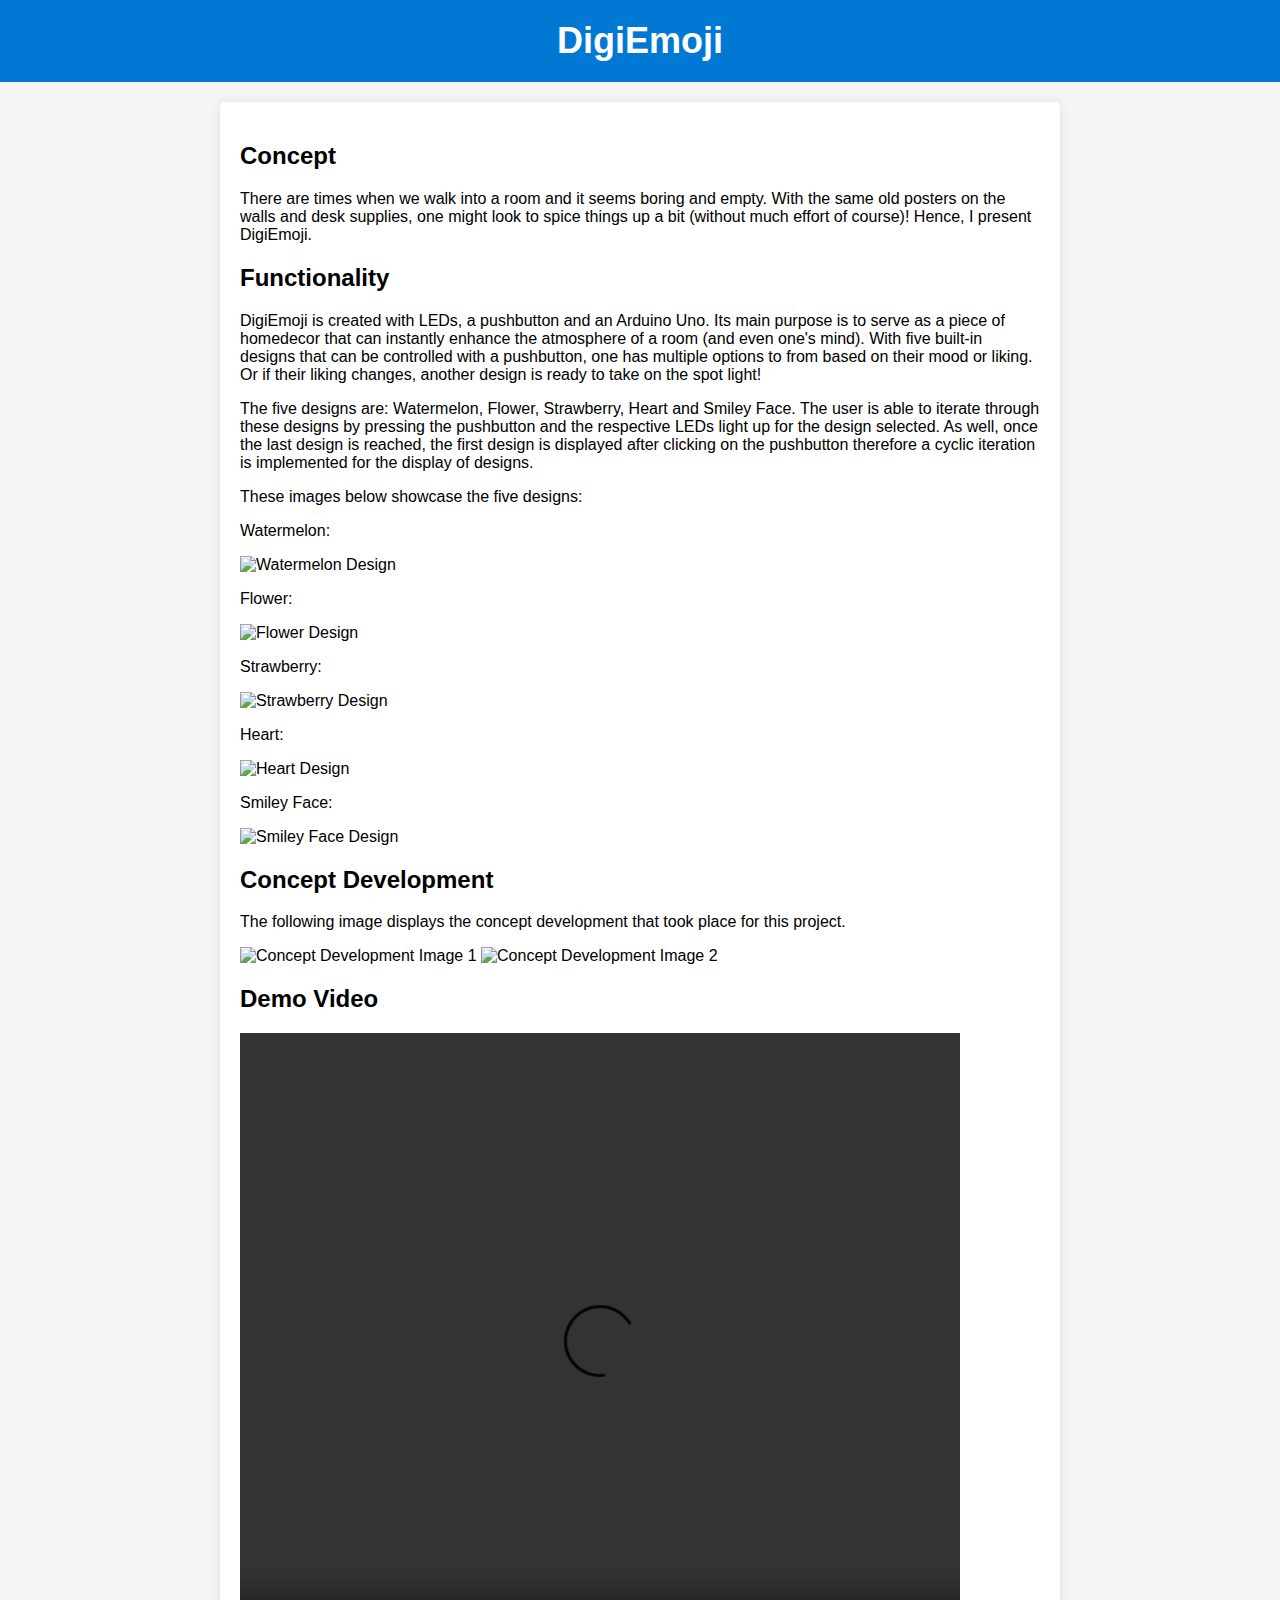
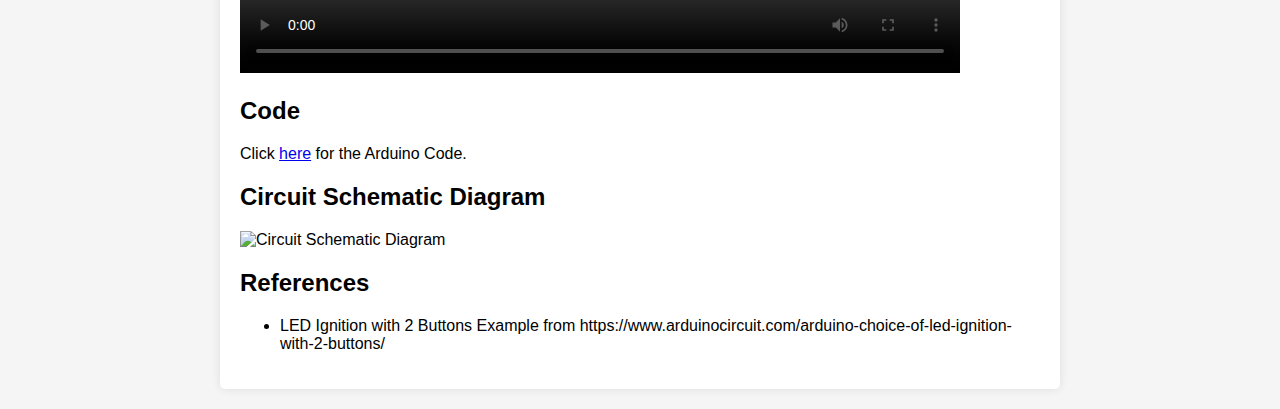
==== index.html @ c91f9eaa "Added html, css files" ====
<!DOCTYPE html>
<html lang="en">
<head>
    <link rel="stylesheet" type="text/css" href="style.css">
    <title>DigiEmoji</title>
</head>
<body>
    <header>
        <h1>DigiEmoji</h1>
    </header>

    <div class="container">

        <h2>Concept</h2>
        <p>
            There are times when we walk into a room and it seems boring and empty. With the same old posters on the walls and desk supplies, one might look to spice things up a bit (without much effort of course)! Hence, I present DigiEmoji.
        </p>
        <h2>Functionality</h2>
        <p>
            DigiEmoji is created with LEDs, a pushbutton and an Arduino Uno. Its main purpose is to serve as a piece of homedecor that can instantly enhance the atmosphere of a room (and even one's mind). With five built-in designs that can be controlled with a pushbutton, one has multiple options to from based on their mood or liking. Or if their liking changes, another design is ready to take on the spot light!
        </p>
        <p>
            The five designs are: Watermelon, Flower, Strawberry, Heart and Smiley Face. The user is able to iterate through these designs by pressing the pushbutton and the respective LEDs light up for the design selected. As well, once the last design is reached, the first design is displayed after clicking on the pushbutton therefore a cyclic iteration is implemented for the display of designs.
        </p>
        <p>
            These images below showcase the five designs:
        </p>

        <p>Watermelon:</p>
        <img src="Watermelon.jpg" alt="Watermelon Design">
        <p>Flower:</p>
        <img src="Flower.jpg" alt="Flower Design">
        <p>Strawberry:</p>
        <img src="Strawberry.jpg" alt="Strawberry Design">
        <p>Heart:</p>
        <img src="Heart.jpg" alt="Heart Design">
        <p>Smiley Face:</p>
        <img src="SmileyFace.jpg" alt="Smiley Face Design">

        <h2>Concept Development</h2>
        <p>The following image displays the concept development that took place for this project.</p>
        <img src="ConceptDev1.PNG" alt="Concept Development Image 1">
        <img src="ConceptDev2.PNG" alt="Concept Development Image 2">

        <h2>Demo Video</h2>
        <video width="720" height="640" controls>
            <source src="demo.mp4" type="video/mp4">
        </video>

        <h2>Code</h2>
        <p>Click <a href="https://github.com/vemulapalli3/vemulapalli3.github.io/blob/main/DigiEmoji/DigiEmoji.ino" target="_blank">here</a> for the Arduino Code.</p>

        <h2>Circuit Schematic Diagram</h2>
        <img src="schematic.PNG" alt="Circuit Schematic Diagram">

        <h2>References</h2>
        <p>
            <ul>
                <li>LED Ignition with 2 Buttons Example from https://www.arduinocircuit.com/arduino-choice-of-led-ignition-with-2-buttons/ </li>
            </ul>
        </p>
    </div>
</body>
</html>
---- style.css ----
body {
    font-family: Arial, sans-serif;
    margin: 0;
    padding: 0;
    background-color: #f5f5f5;
}
header {
    background-color: #0078d4;
    color: #fff;
    padding: 20px;
    text-align: center;
}
h1 {
    font-size: 36px;
    margin: 0;
}
img {
    max-width: 800px;
}
.container {
    max-width: 800px;
    margin: 20px auto;
    padding: 20px;
    background-color: #fff;
    box-shadow: 0 0 10px rgba(0, 0, 0, 0.1);
    border-radius: 5px;
}
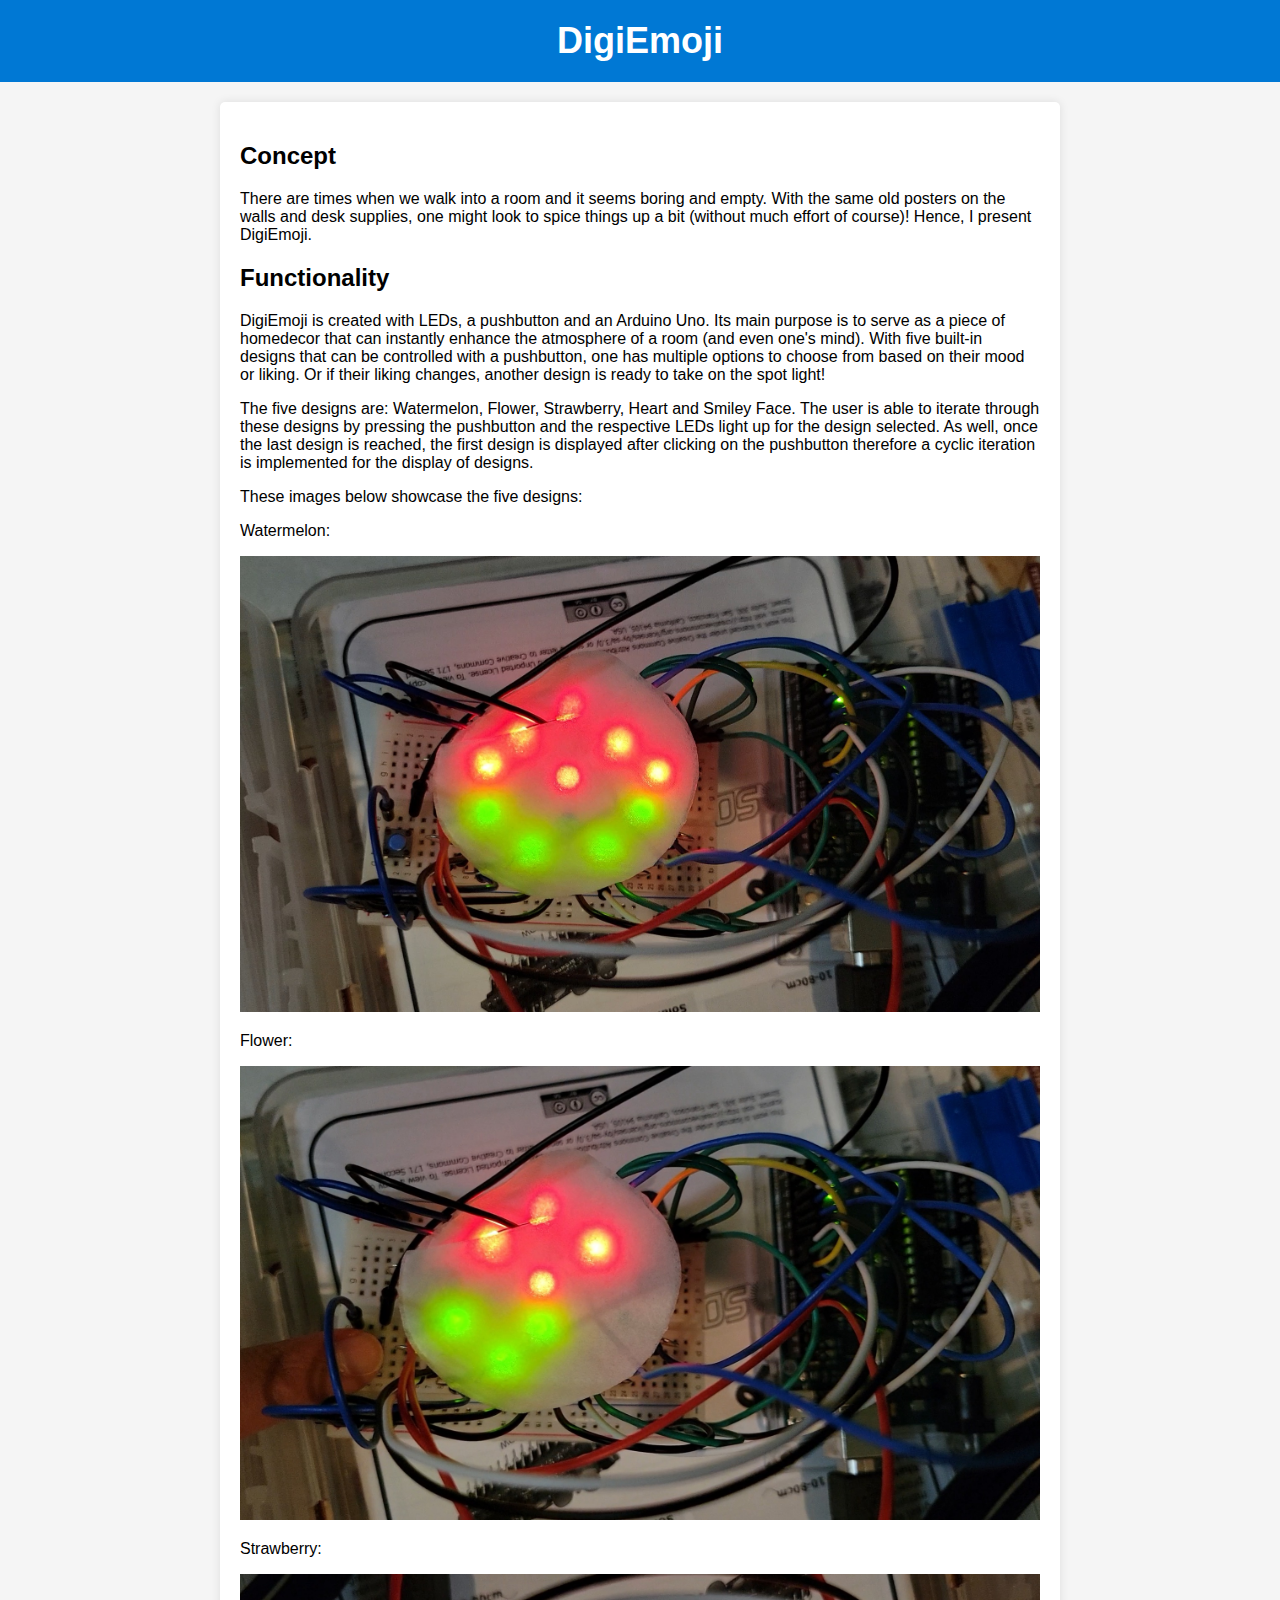
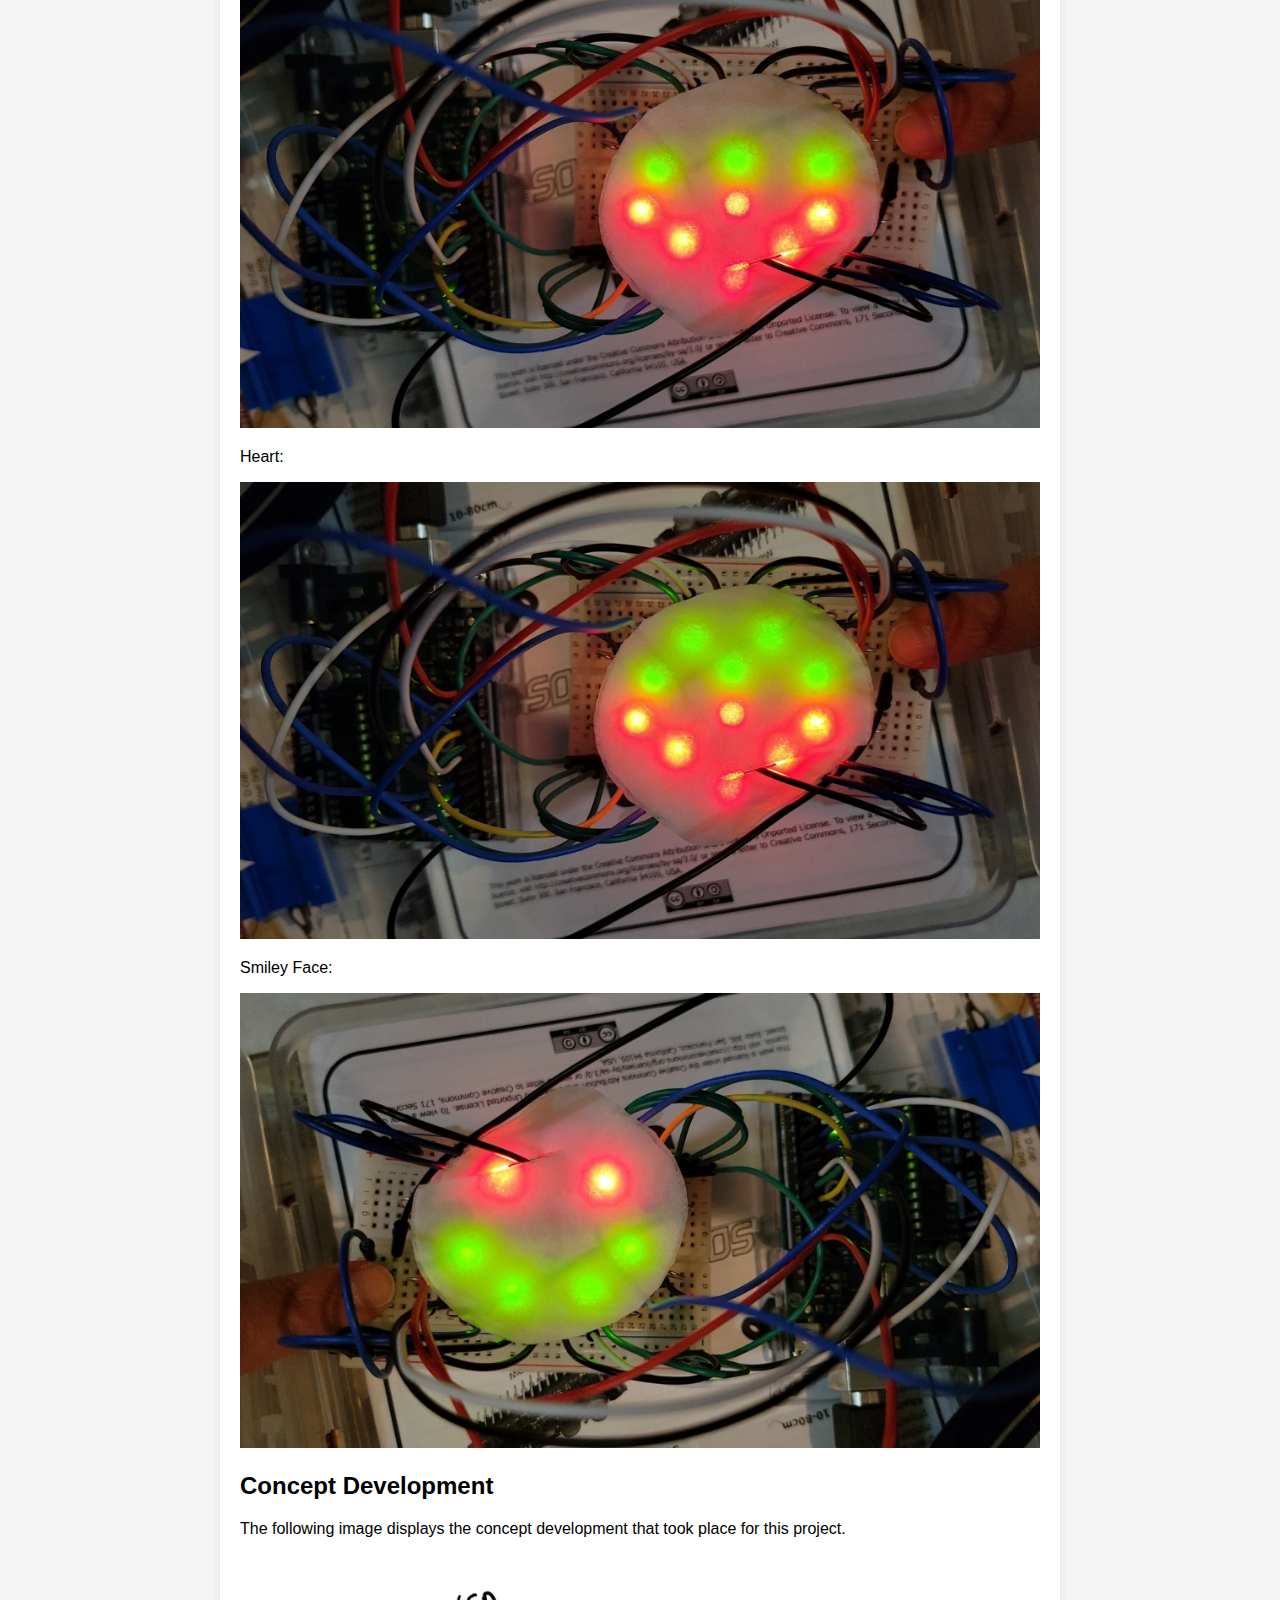
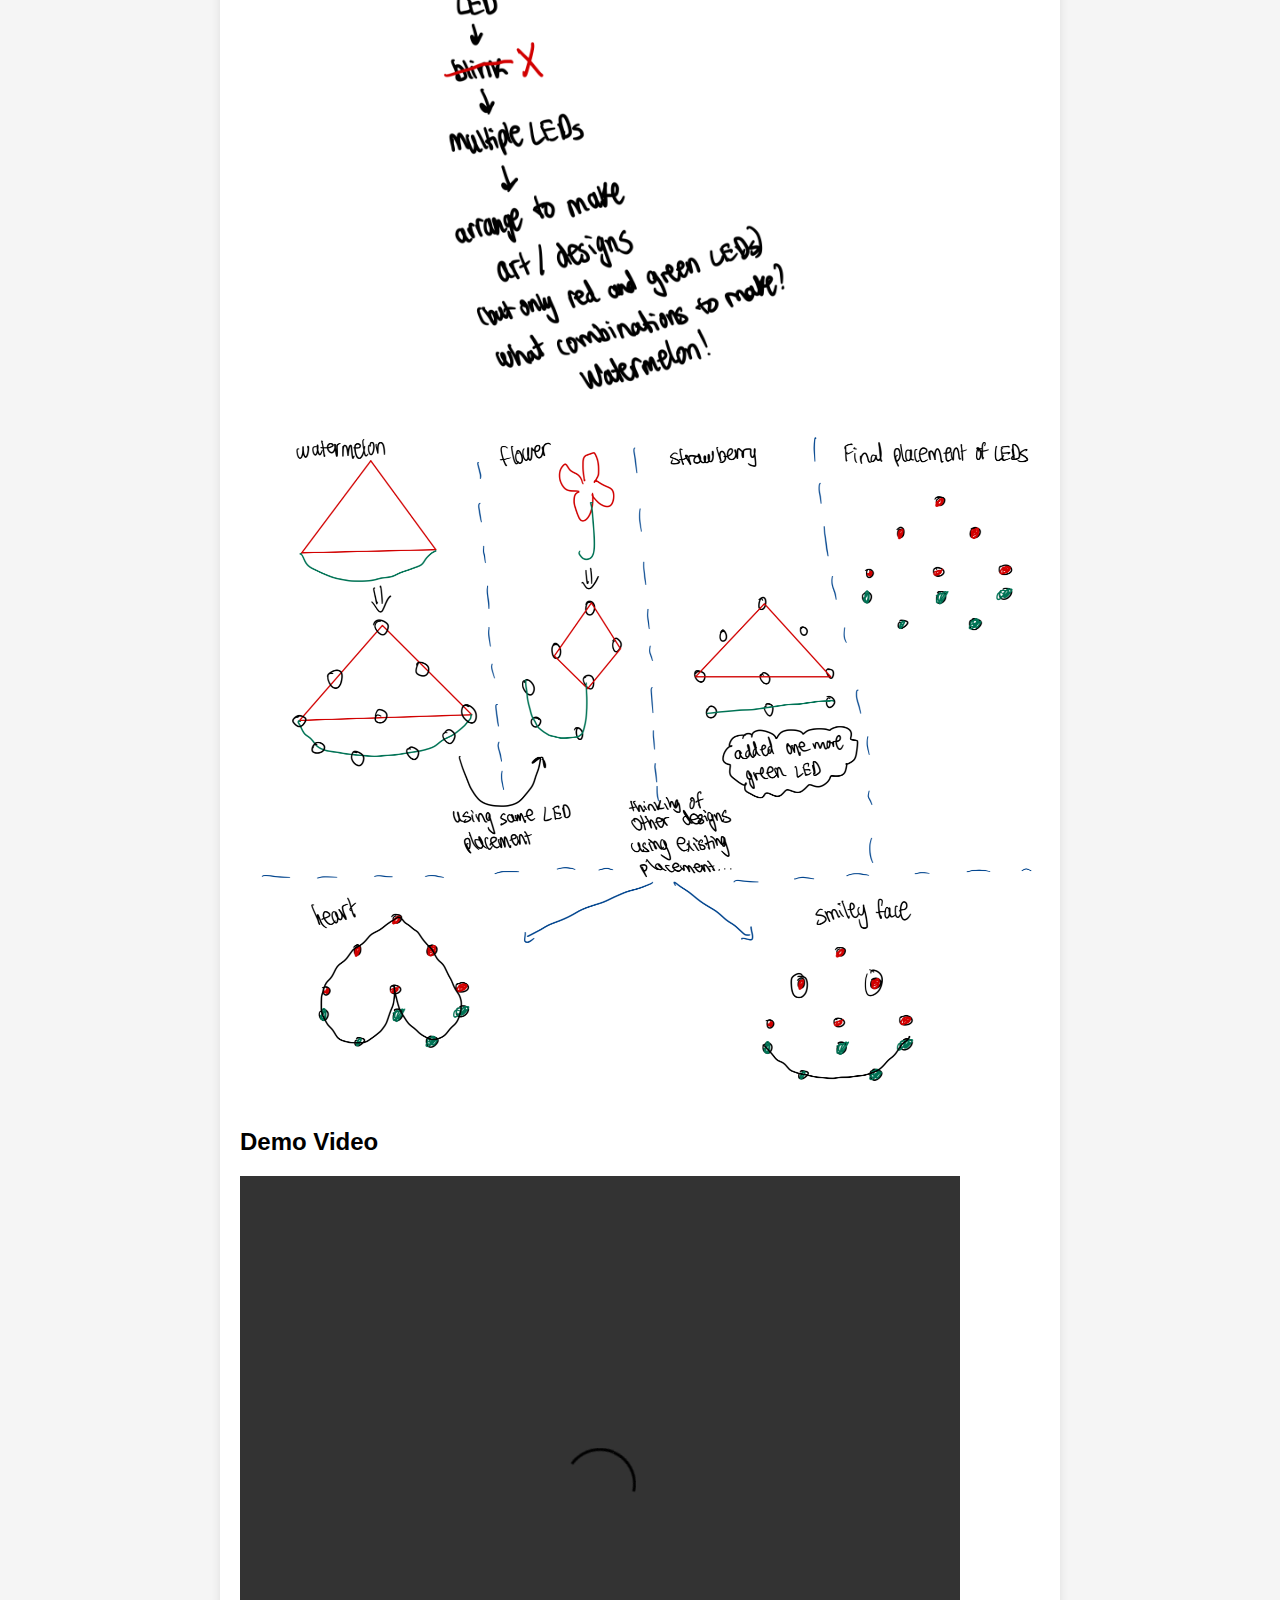
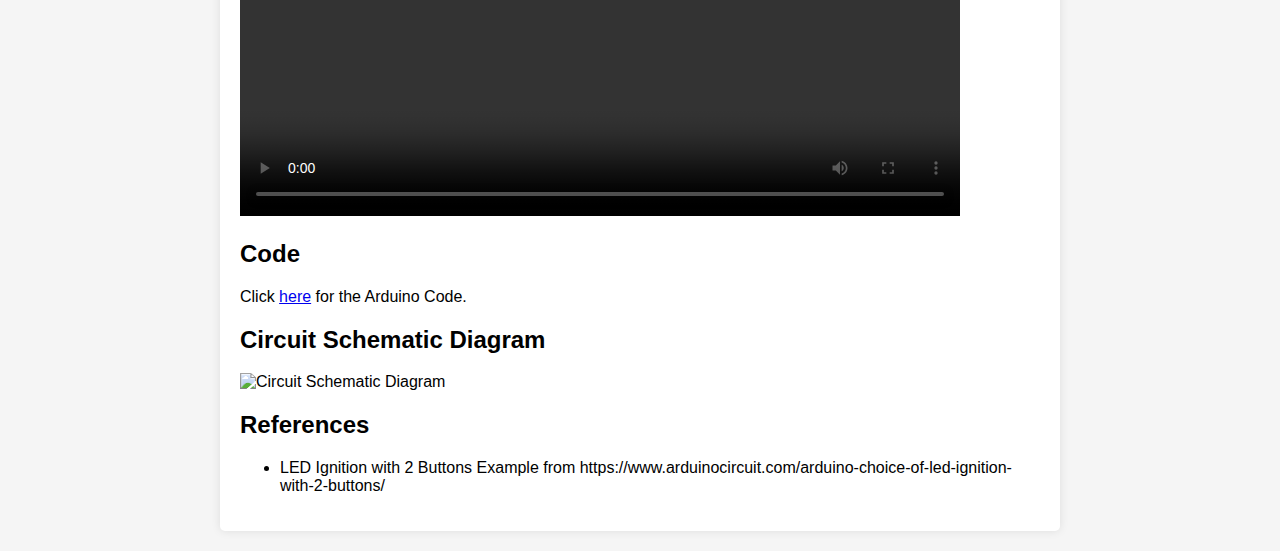
==== commit 72816108: "Updated index.html" ====
--- a/index.html
+++ b/index.html
@@ -17,7 +17,7 @@
         </p>
         <h2>Functionality</h2>
         <p>
-            DigiEmoji is created with LEDs, a pushbutton and an Arduino Uno. Its main purpose is to serve as a piece of homedecor that can instantly enhance the atmosphere of a room (and even one's mind). With five built-in designs that can be controlled with a pushbutton, one has multiple options to from based on their mood or liking. Or if their liking changes, another design is ready to take on the spot light!
+            DigiEmoji is created with LEDs, a pushbutton and an Arduino Uno. Its main purpose is to serve as a piece of homedecor that can instantly enhance the atmosphere of a room (and even one's mind). With five built-in designs that can be controlled with a pushbutton, one has multiple options to choose from based on their mood or liking. Or if their liking changes, another design is ready to take on the spot light!
         </p>
         <p>
             The five designs are: Watermelon, Flower, Strawberry, Heart and Smiley Face. The user is able to iterate through these designs by pressing the pushbutton and the respective LEDs light up for the design selected. As well, once the last design is reached, the first design is displayed after clicking on the pushbutton therefore a cyclic iteration is implemented for the display of designs.
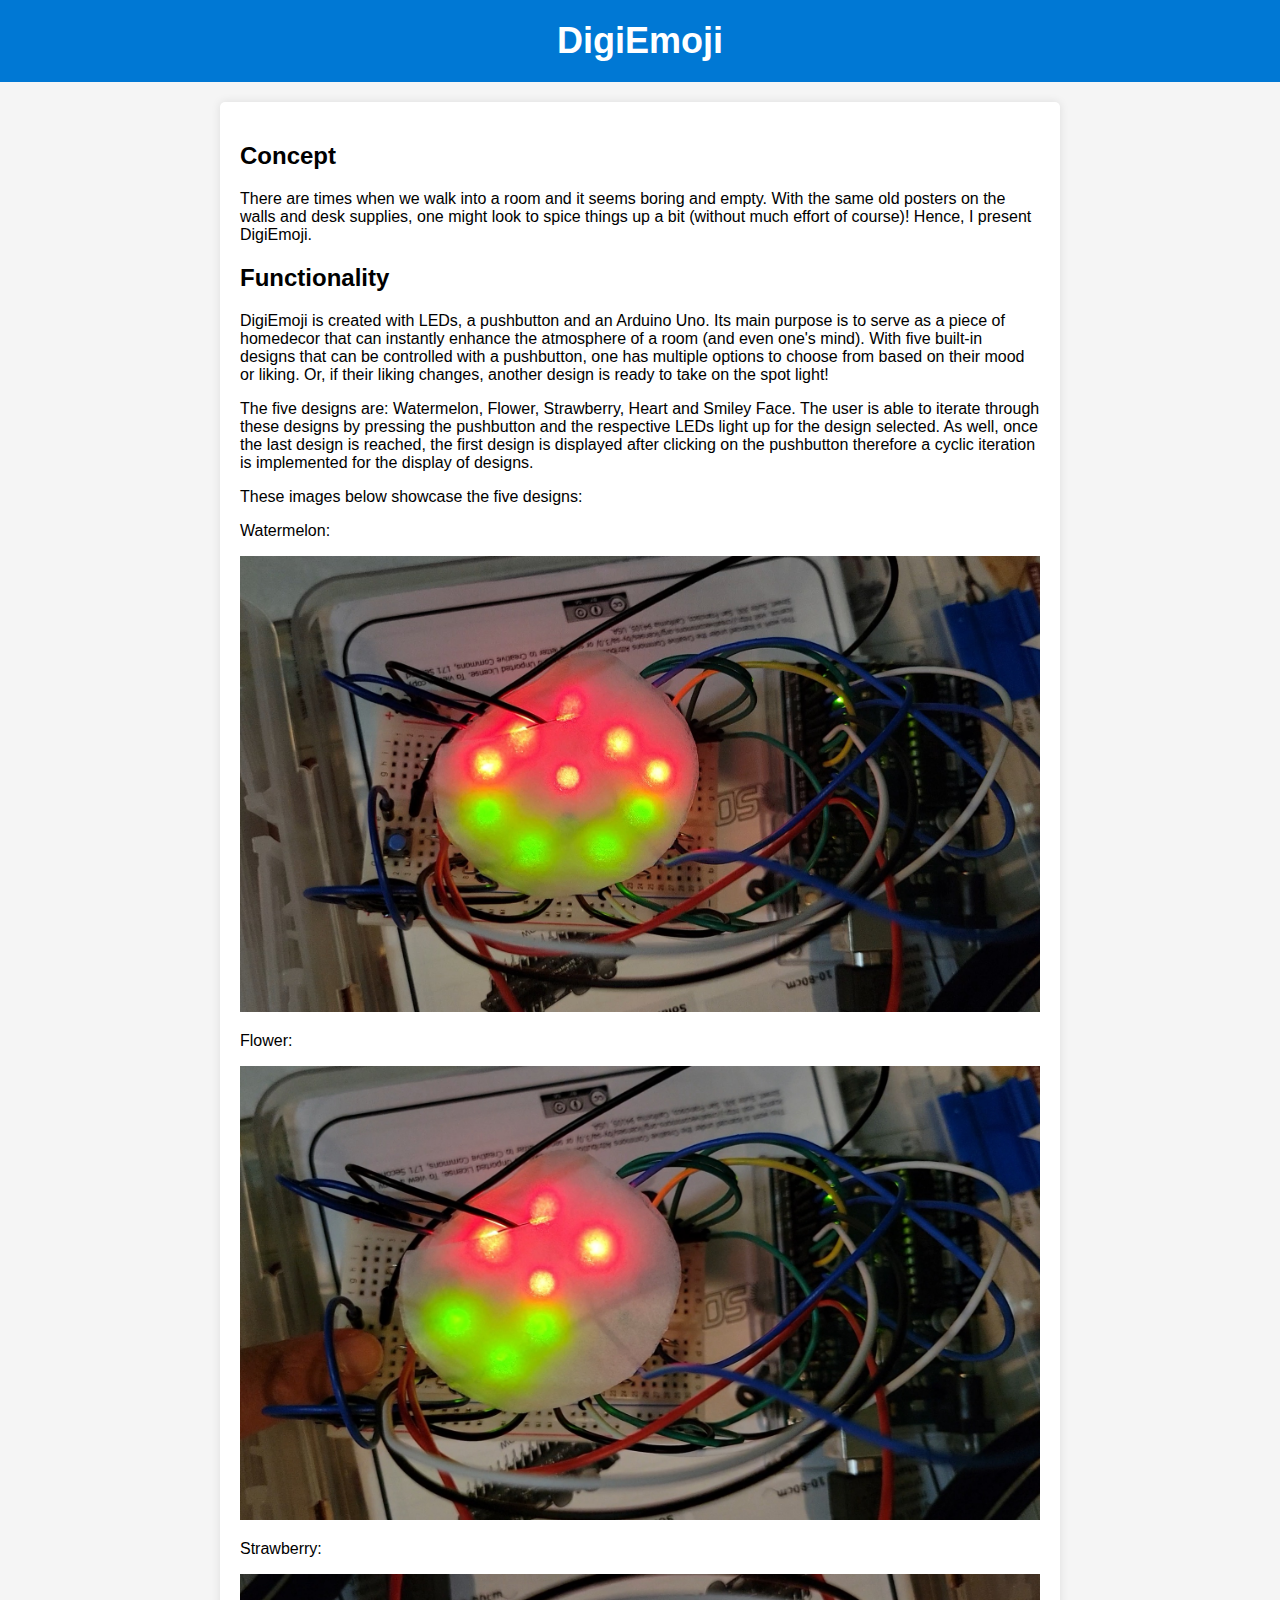
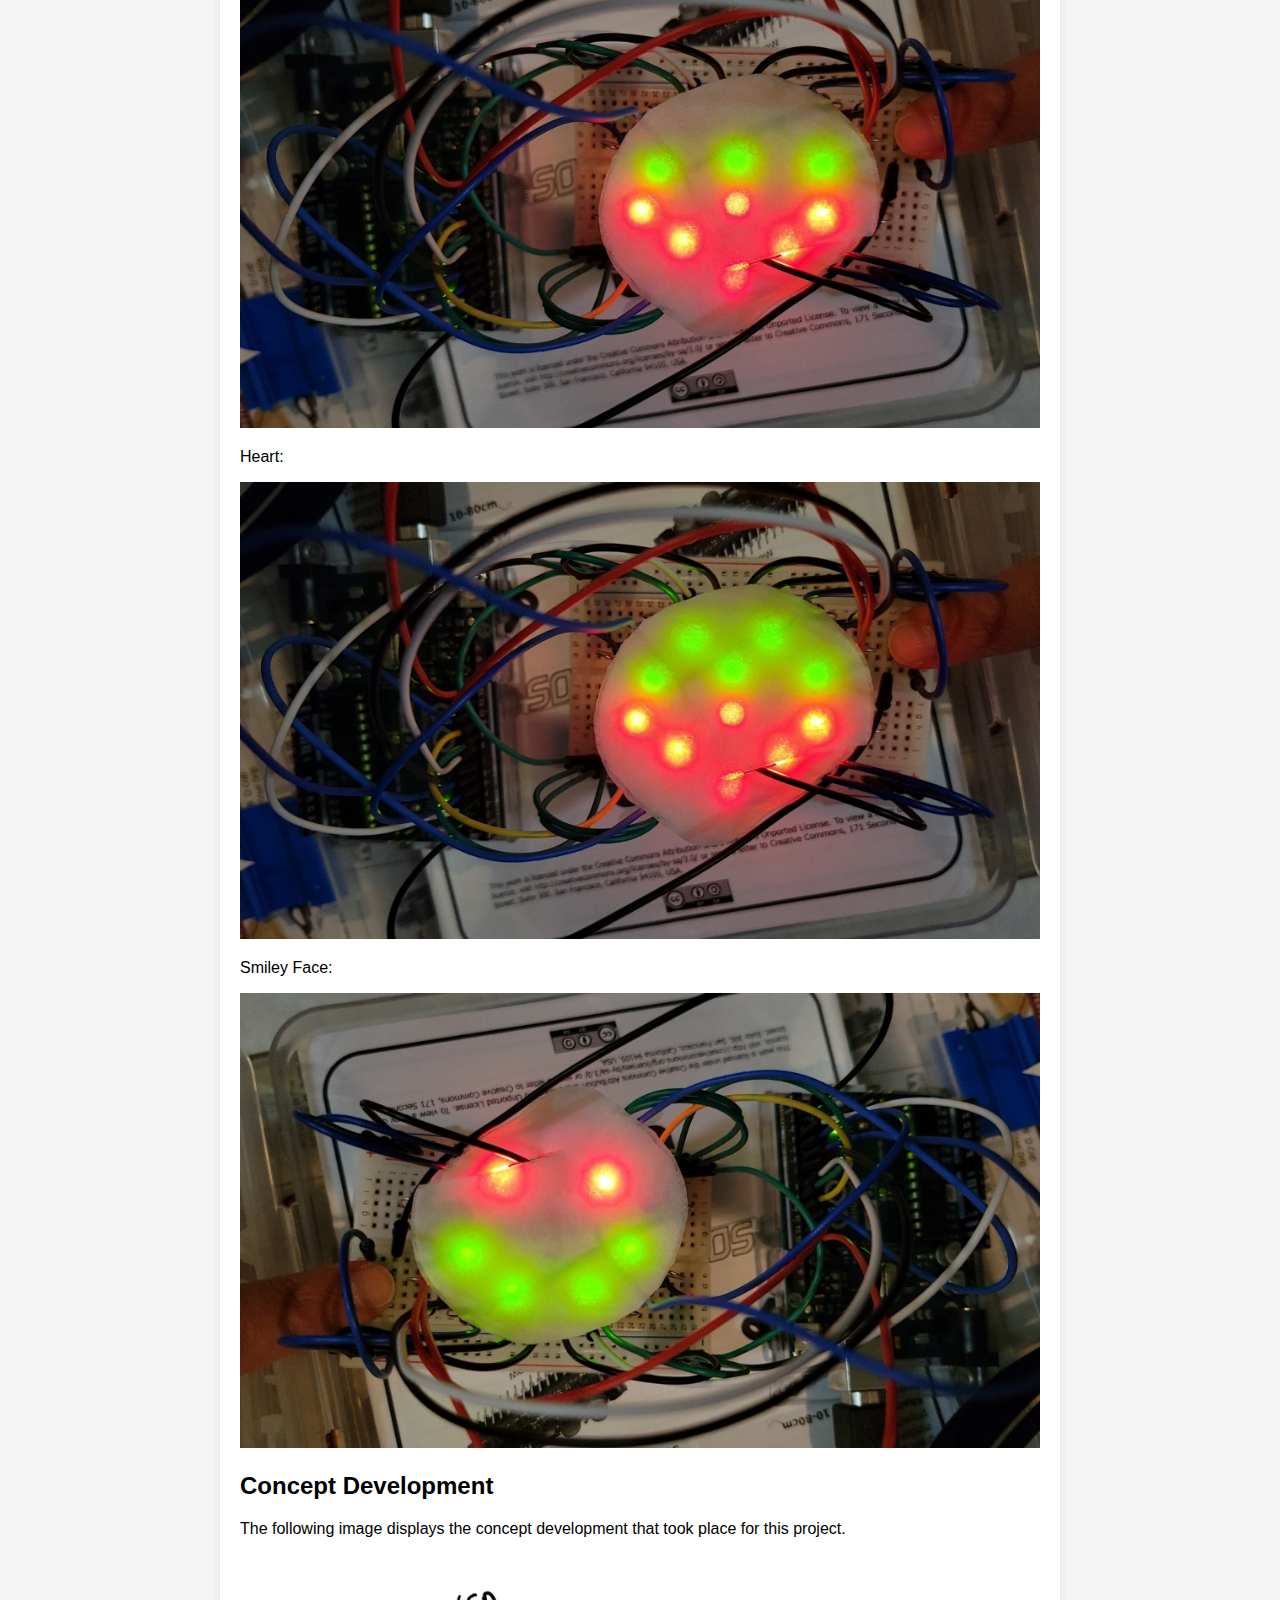
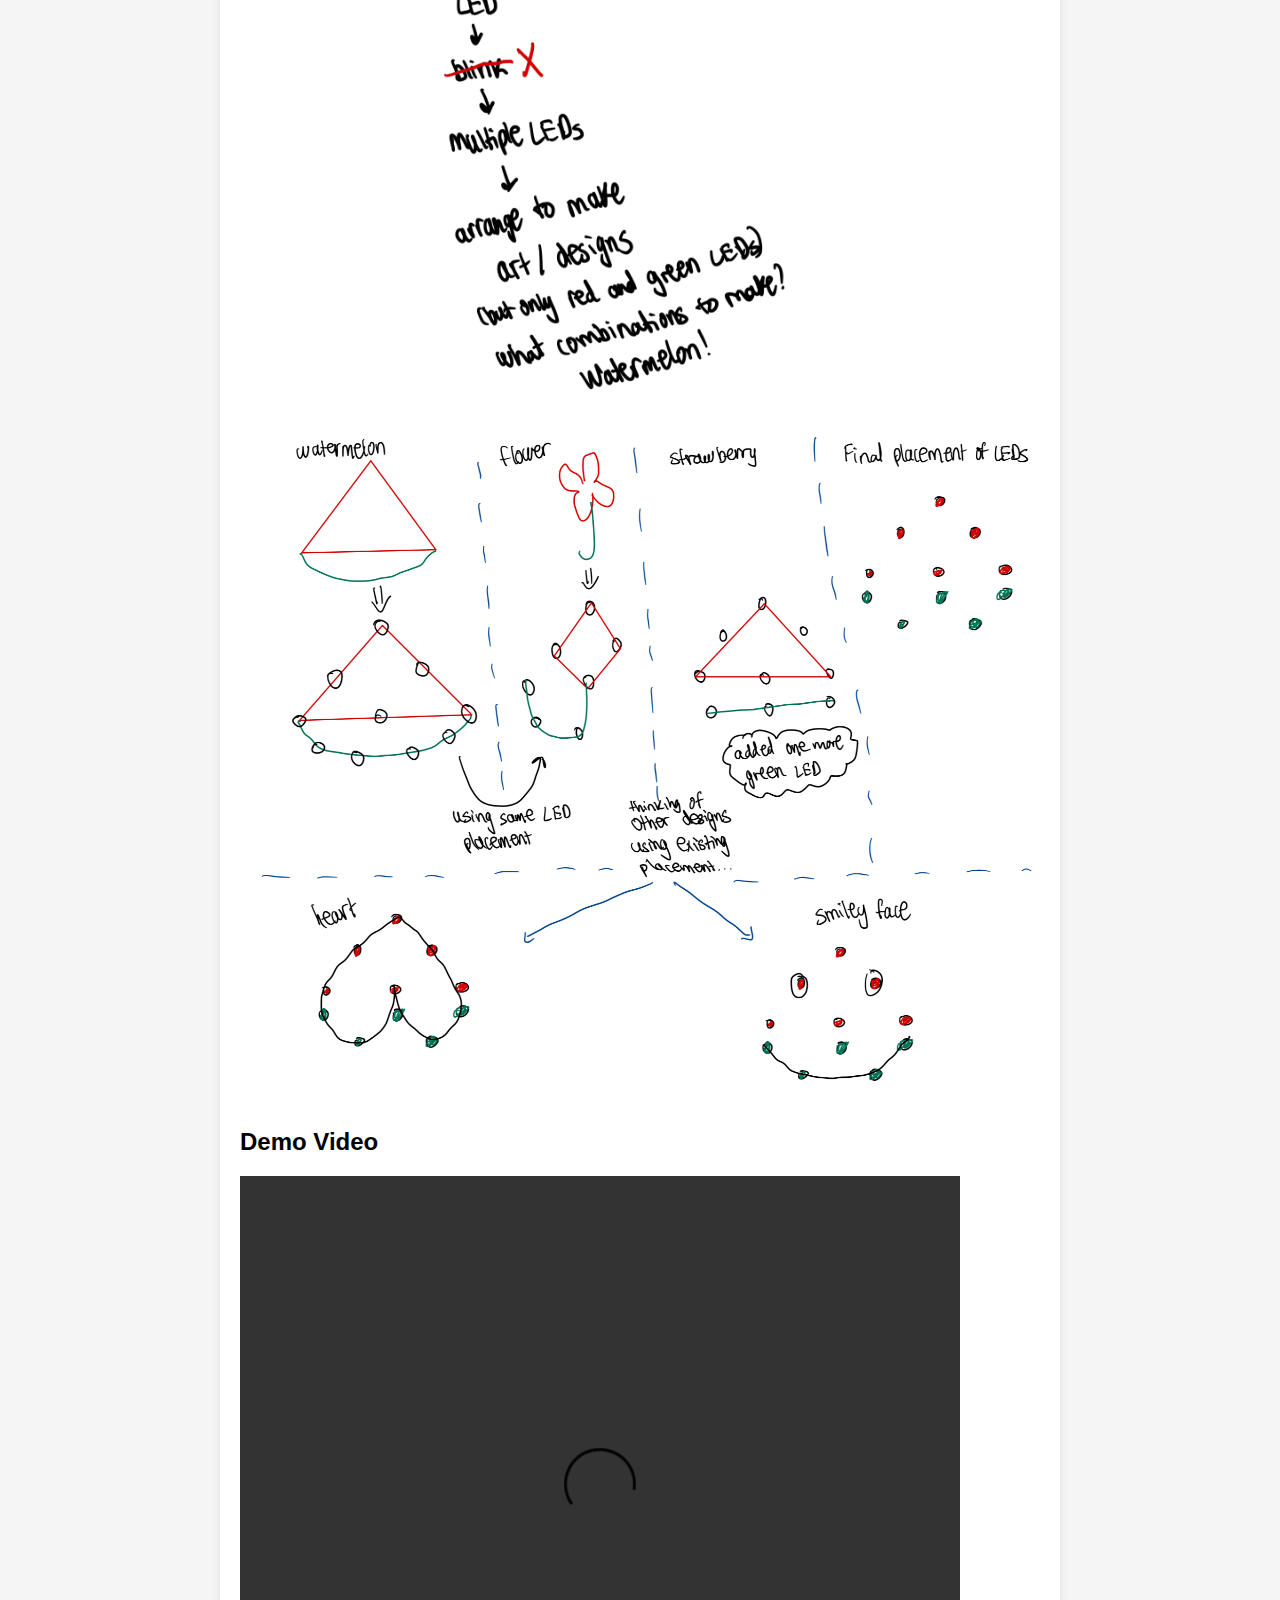
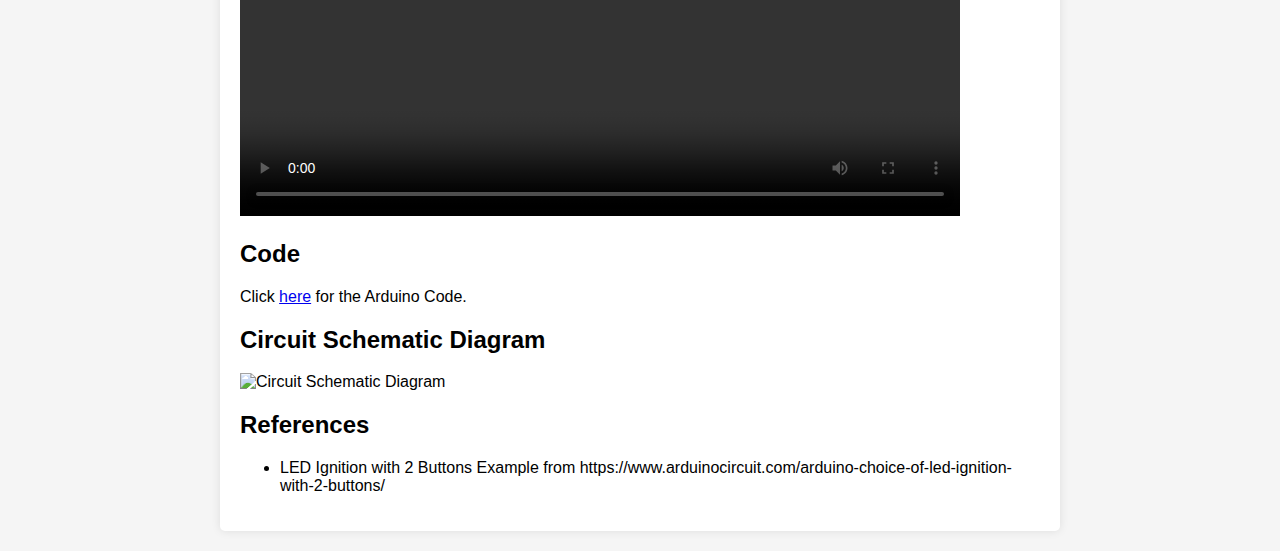
==== commit 2a1f0331: "Updated index.html" ====
--- a/index.html
+++ b/index.html
@@ -17,7 +17,7 @@
         </p>
         <h2>Functionality</h2>
         <p>
-            DigiEmoji is created with LEDs, a pushbutton and an Arduino Uno. Its main purpose is to serve as a piece of homedecor that can instantly enhance the atmosphere of a room (and even one's mind). With five built-in designs that can be controlled with a pushbutton, one has multiple options to choose from based on their mood or liking. Or if their liking changes, another design is ready to take on the spot light!
+            DigiEmoji is created with LEDs, a pushbutton and an Arduino Uno. Its main purpose is to serve as a piece of homedecor that can instantly enhance the atmosphere of a room (and even one's mind). With five built-in designs that can be controlled with a pushbutton, one has multiple options to choose from based on their mood or liking. Or, if their liking changes, another design is ready to take on the spot light!
         </p>
         <p>
             The five designs are: Watermelon, Flower, Strawberry, Heart and Smiley Face. The user is able to iterate through these designs by pressing the pushbutton and the respective LEDs light up for the design selected. As well, once the last design is reached, the first design is displayed after clicking on the pushbutton therefore a cyclic iteration is implemented for the display of designs.
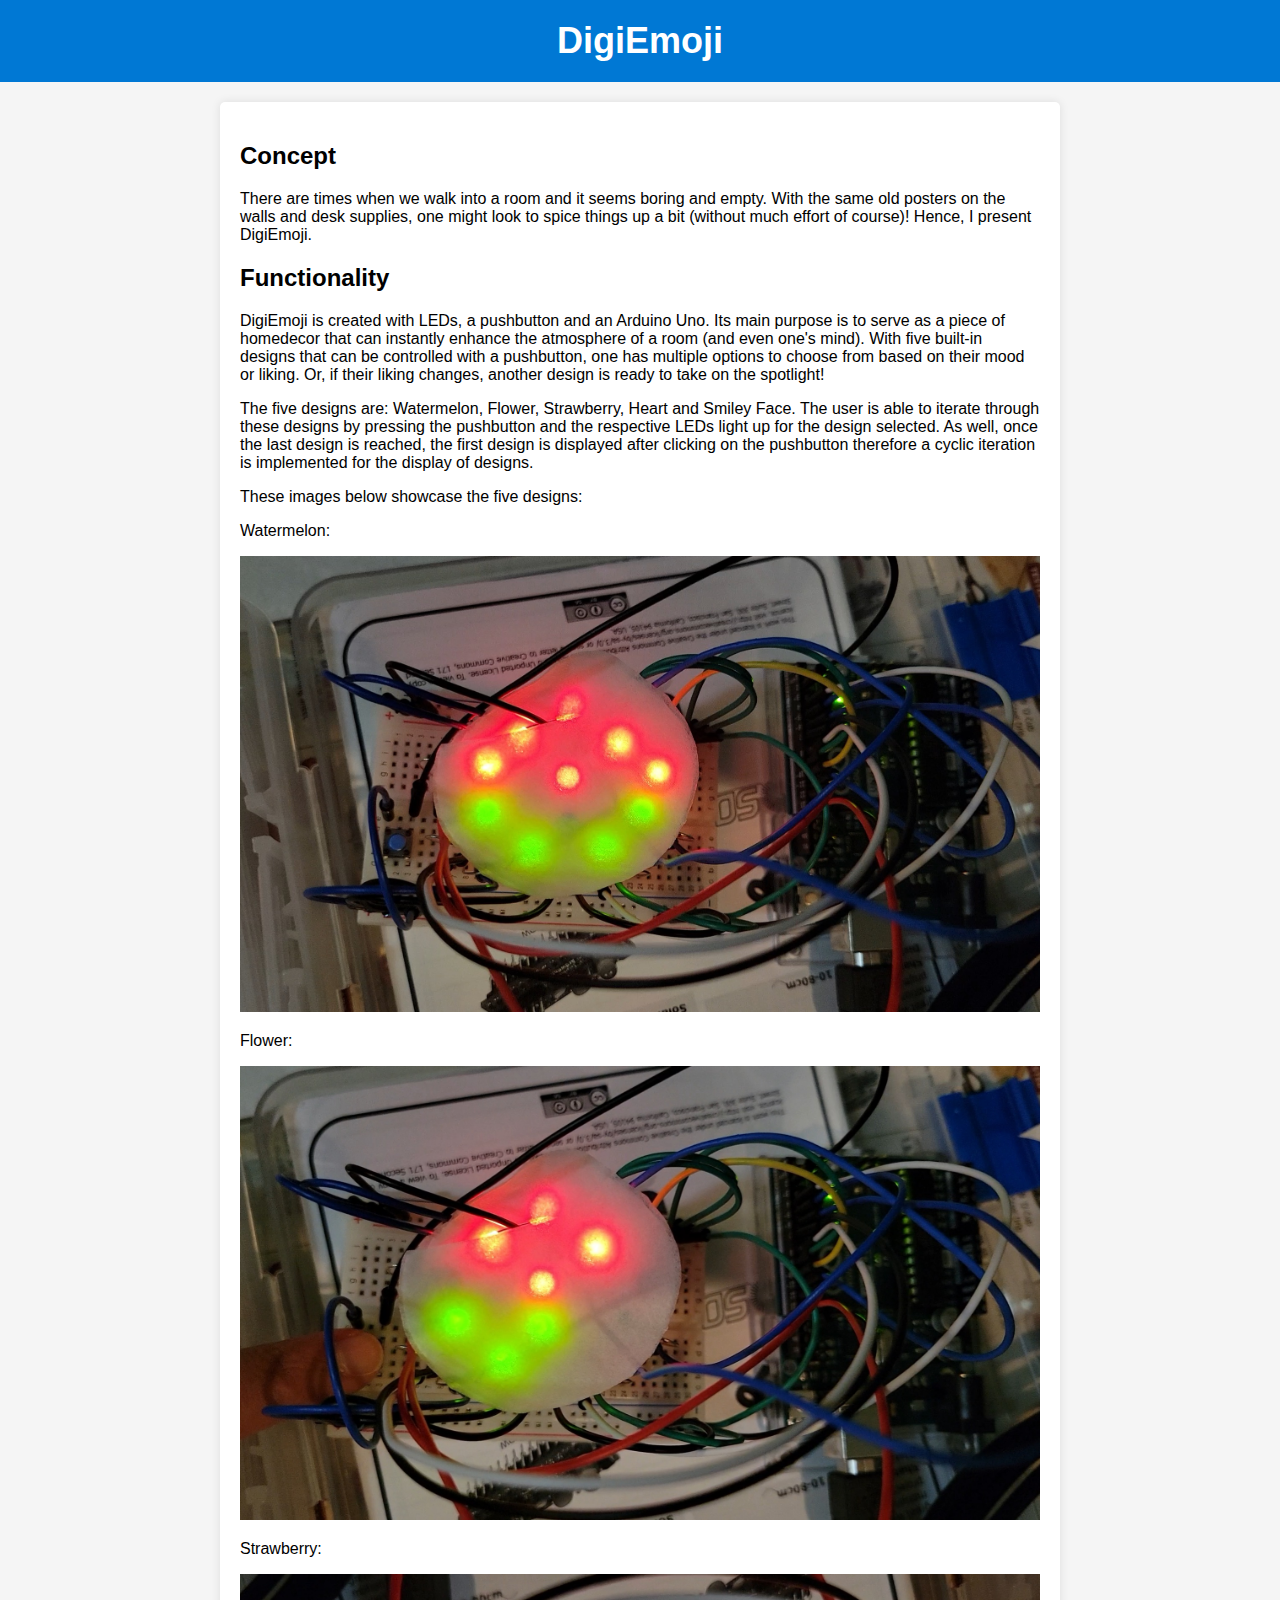
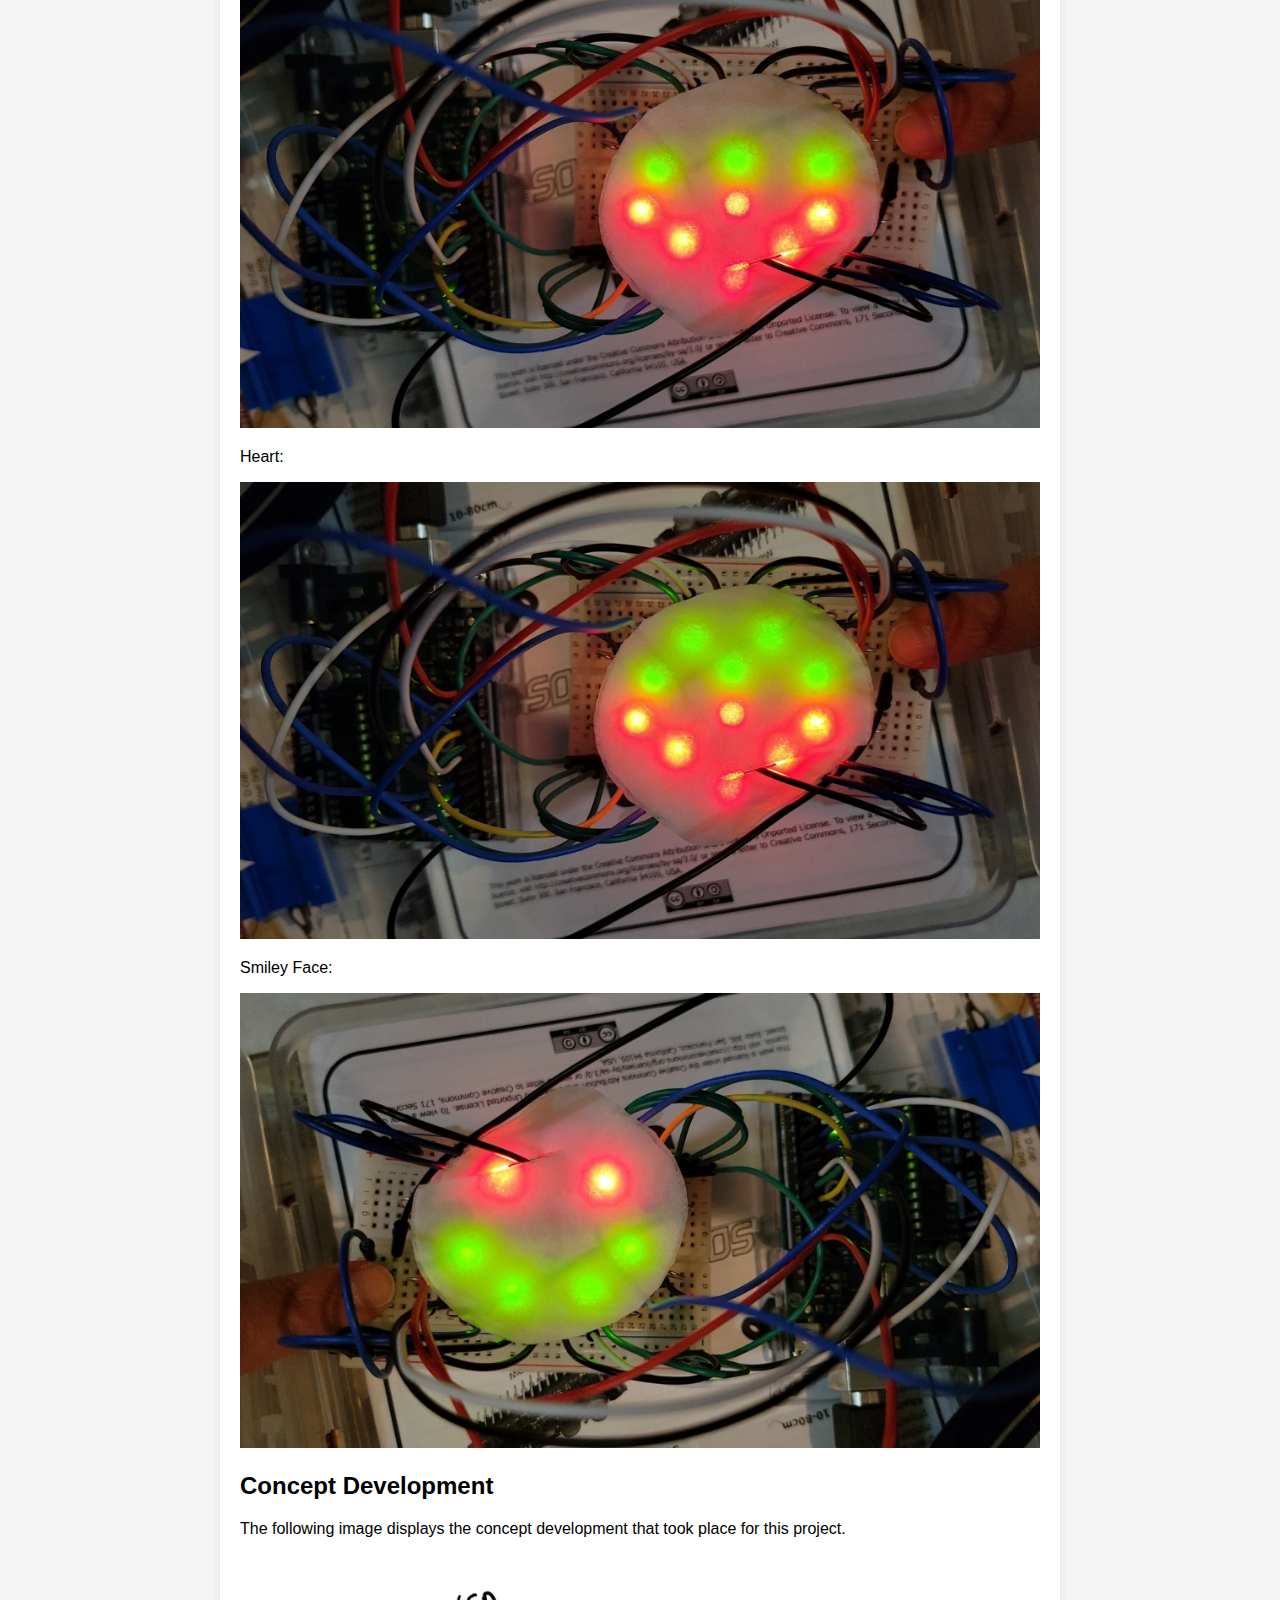
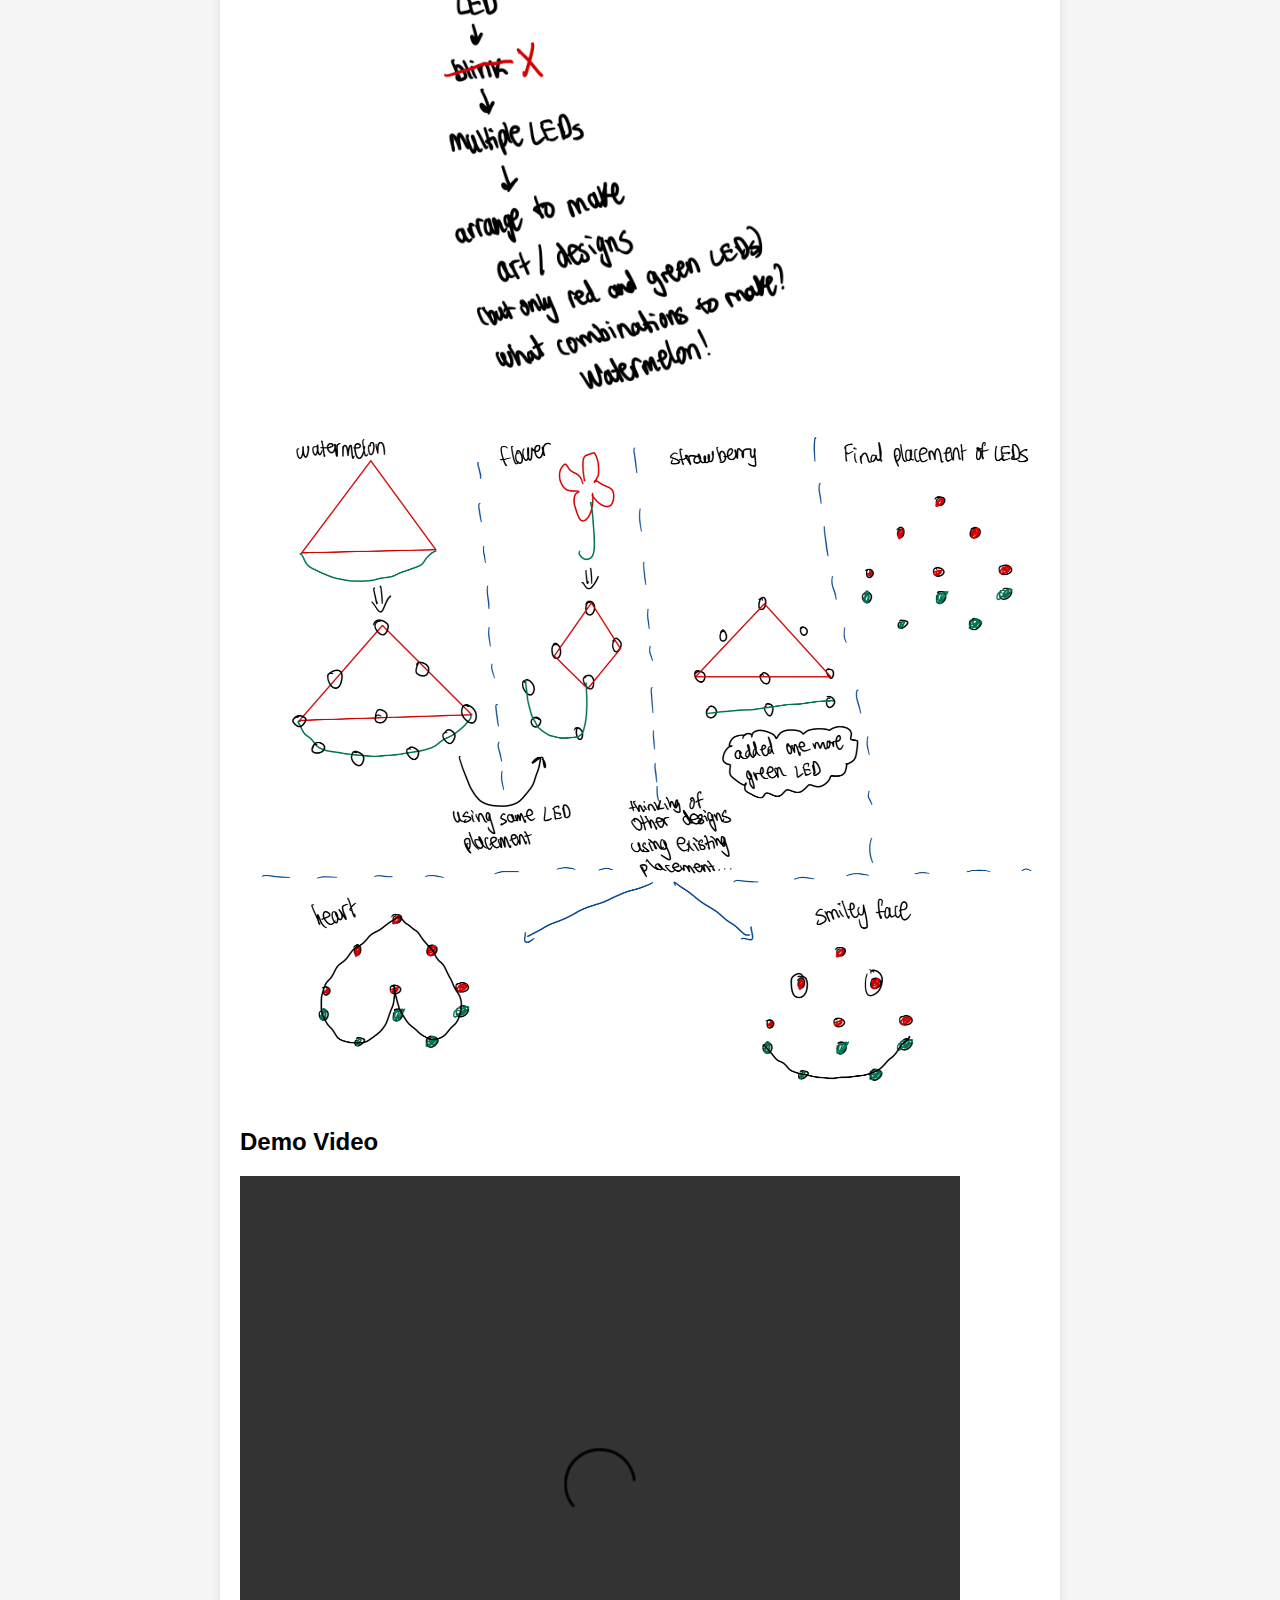
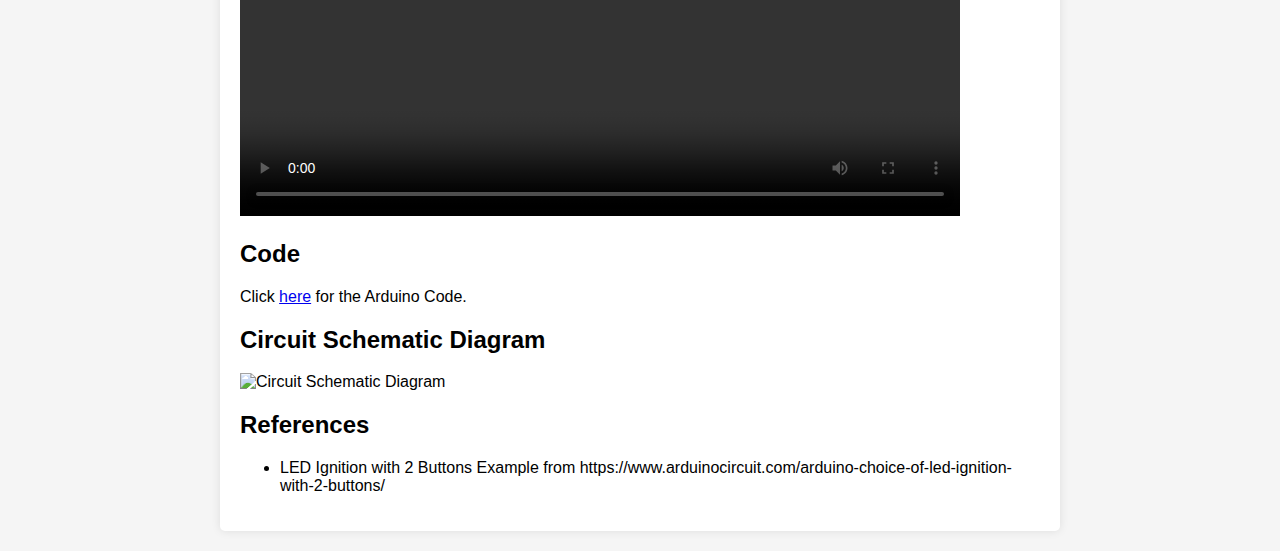
==== commit 4e159e92: "Updated index.html" ====
--- a/index.html
+++ b/index.html
@@ -17,7 +17,7 @@
         </p>
         <h2>Functionality</h2>
         <p>
-            DigiEmoji is created with LEDs, a pushbutton and an Arduino Uno. Its main purpose is to serve as a piece of homedecor that can instantly enhance the atmosphere of a room (and even one's mind). With five built-in designs that can be controlled with a pushbutton, one has multiple options to choose from based on their mood or liking. Or, if their liking changes, another design is ready to take on the spot light!
+            DigiEmoji is created with LEDs, a pushbutton and an Arduino Uno. Its main purpose is to serve as a piece of homedecor that can instantly enhance the atmosphere of a room (and even one's mind). With five built-in designs that can be controlled with a pushbutton, one has multiple options to choose from based on their mood or liking. Or, if their liking changes, another design is ready to take on the spotlight!
         </p>
         <p>
             The five designs are: Watermelon, Flower, Strawberry, Heart and Smiley Face. The user is able to iterate through these designs by pressing the pushbutton and the respective LEDs light up for the design selected. As well, once the last design is reached, the first design is displayed after clicking on the pushbutton therefore a cyclic iteration is implemented for the display of designs.
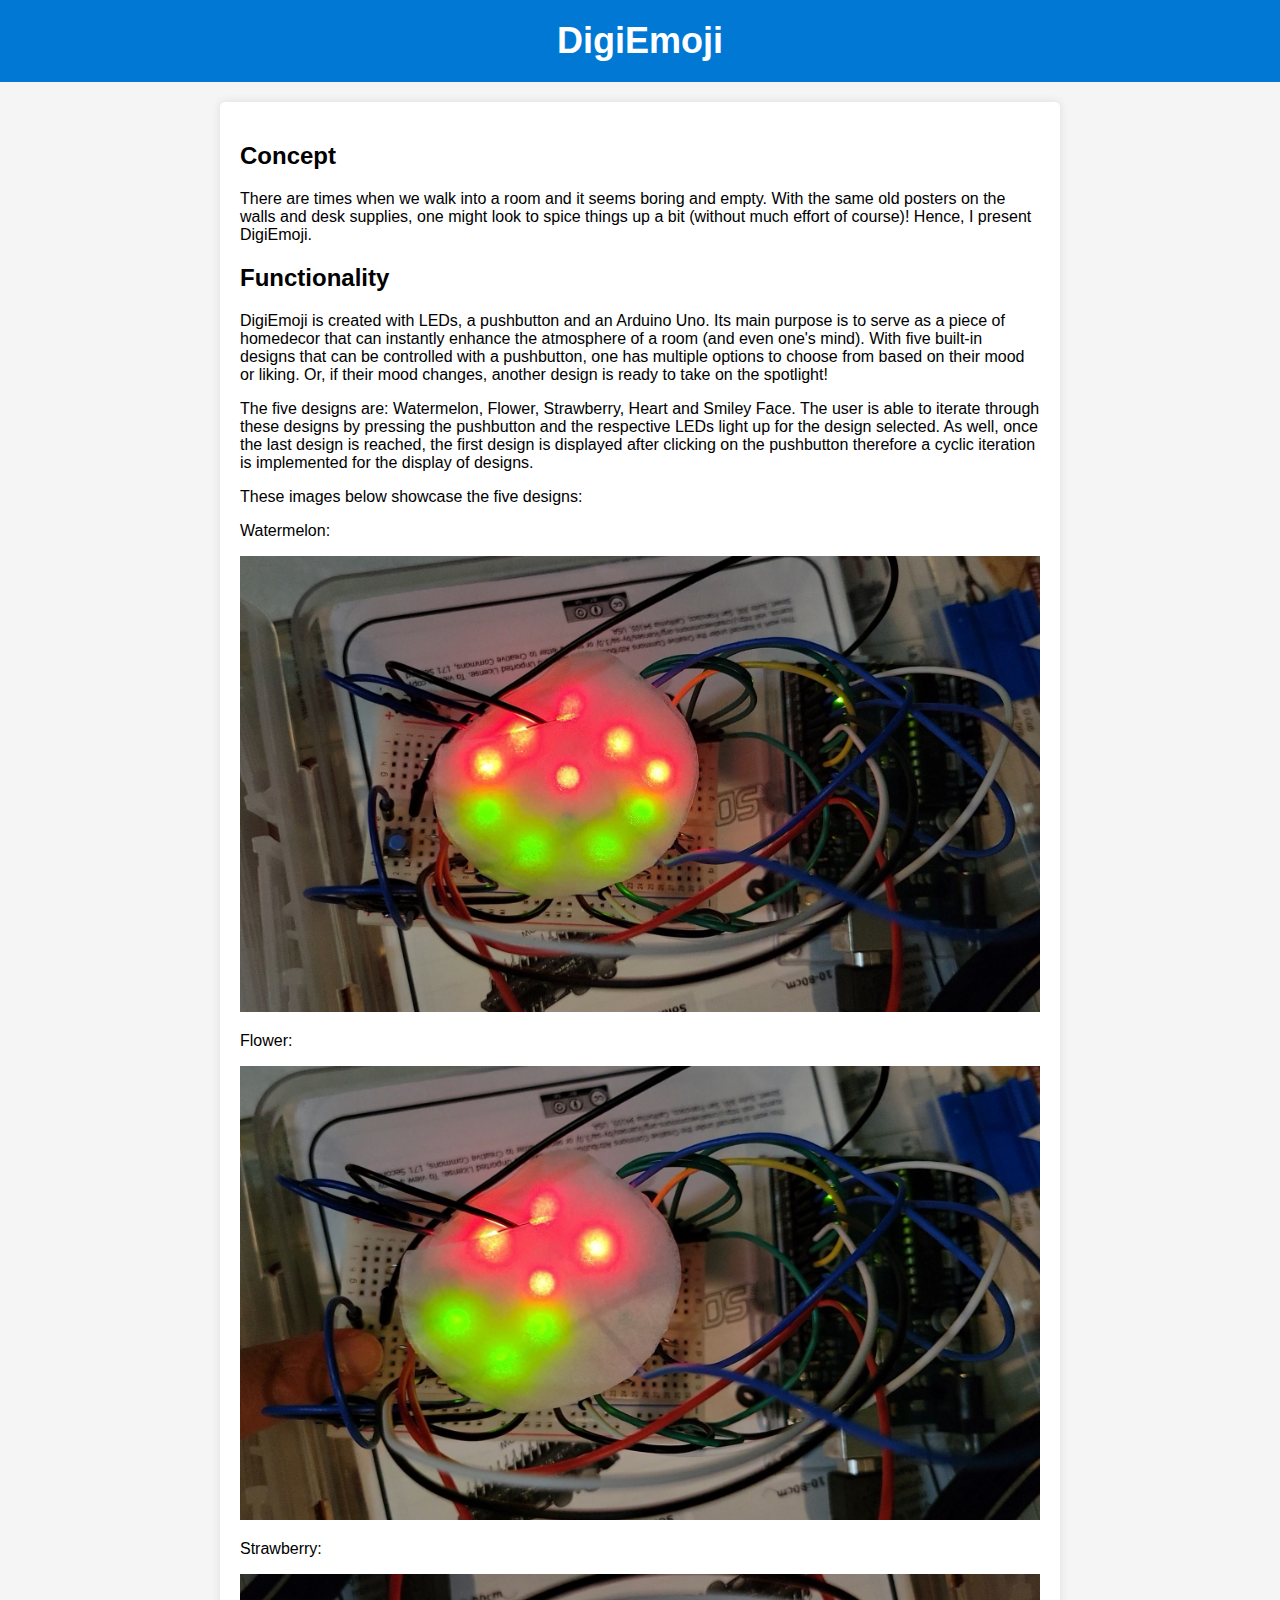
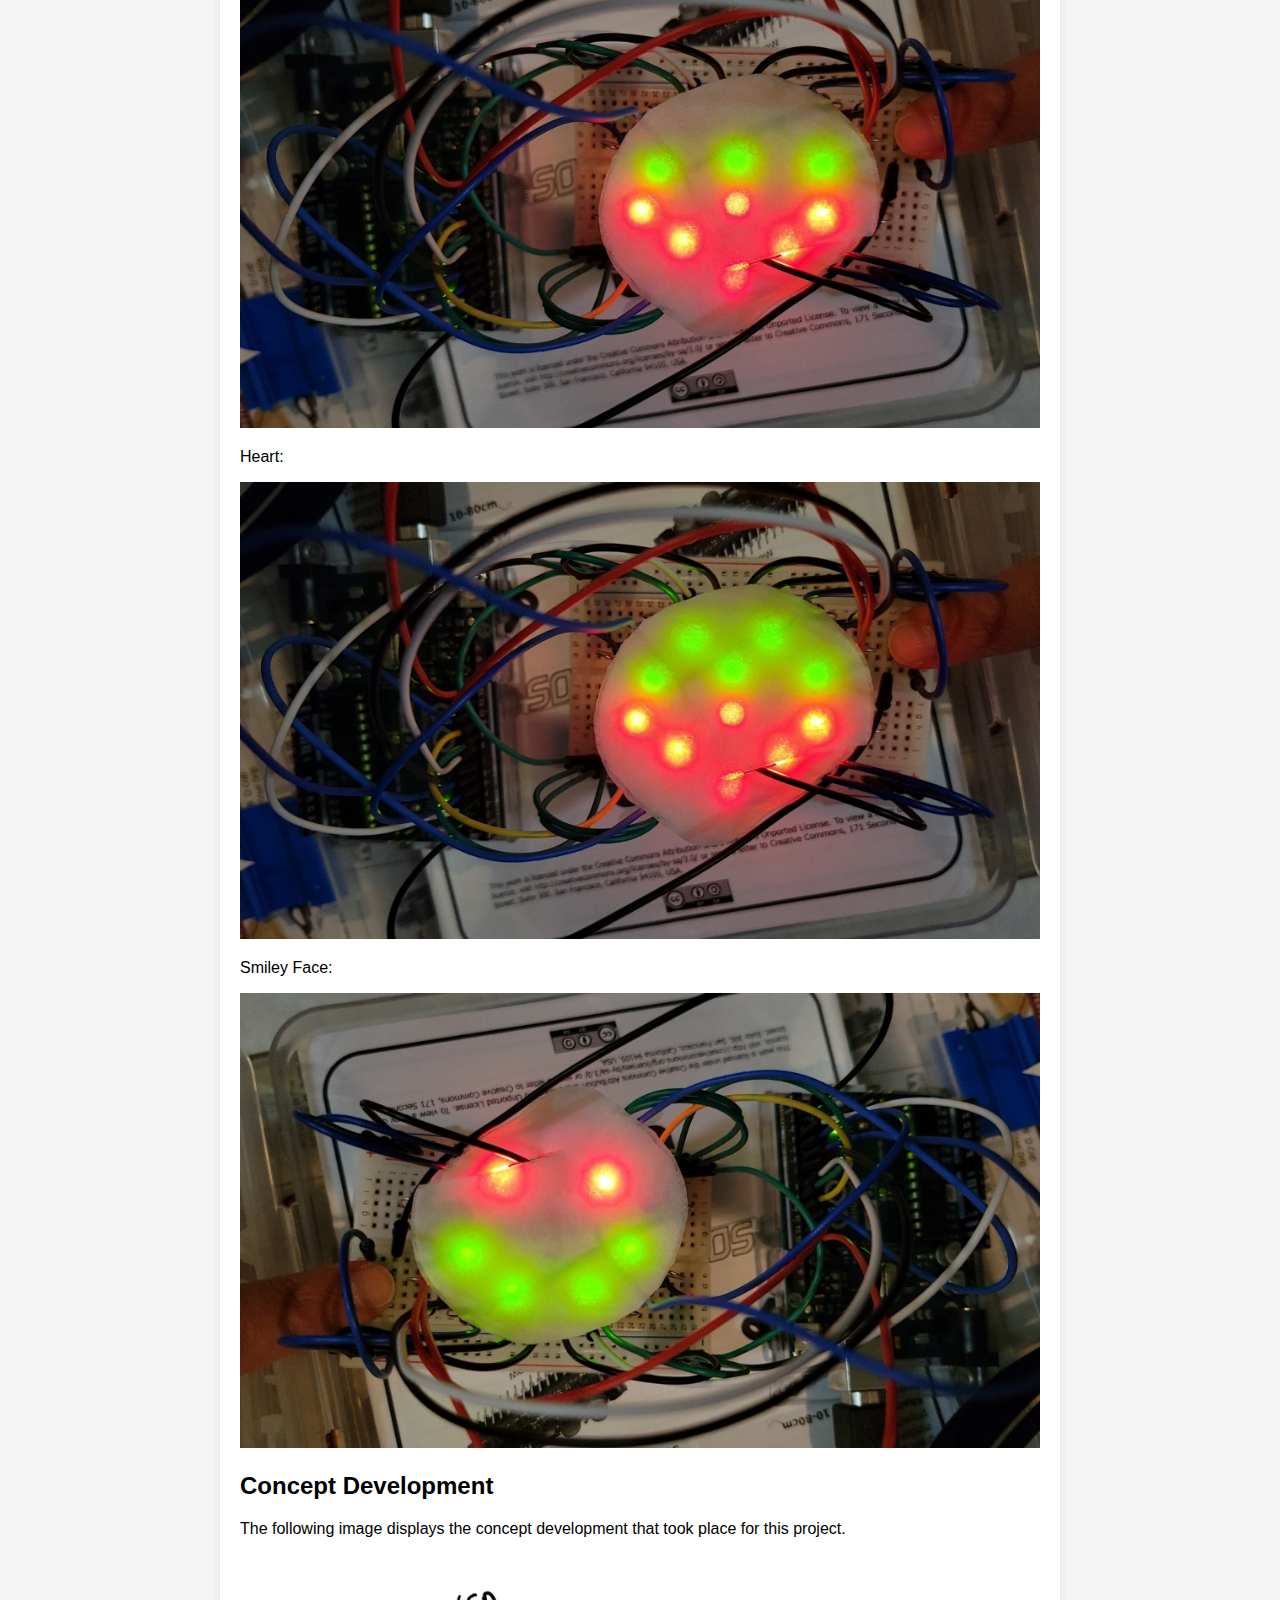
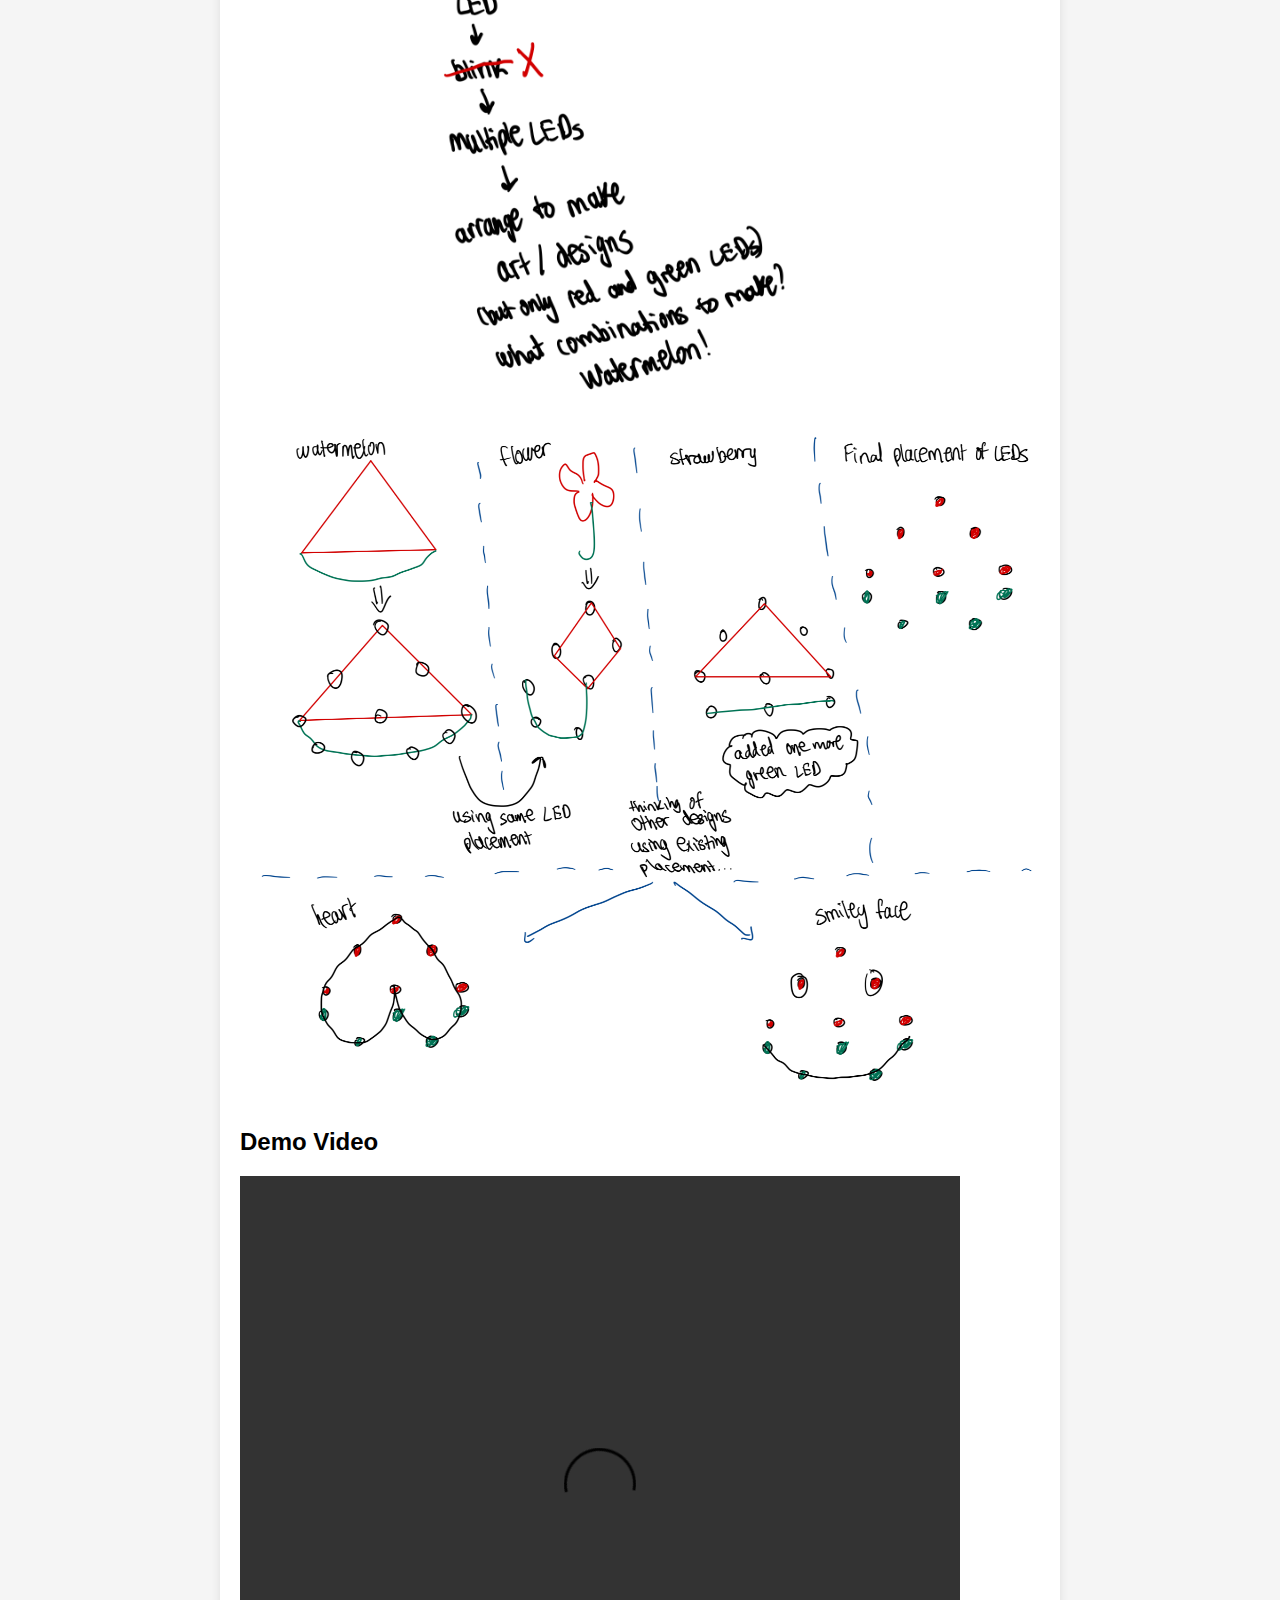
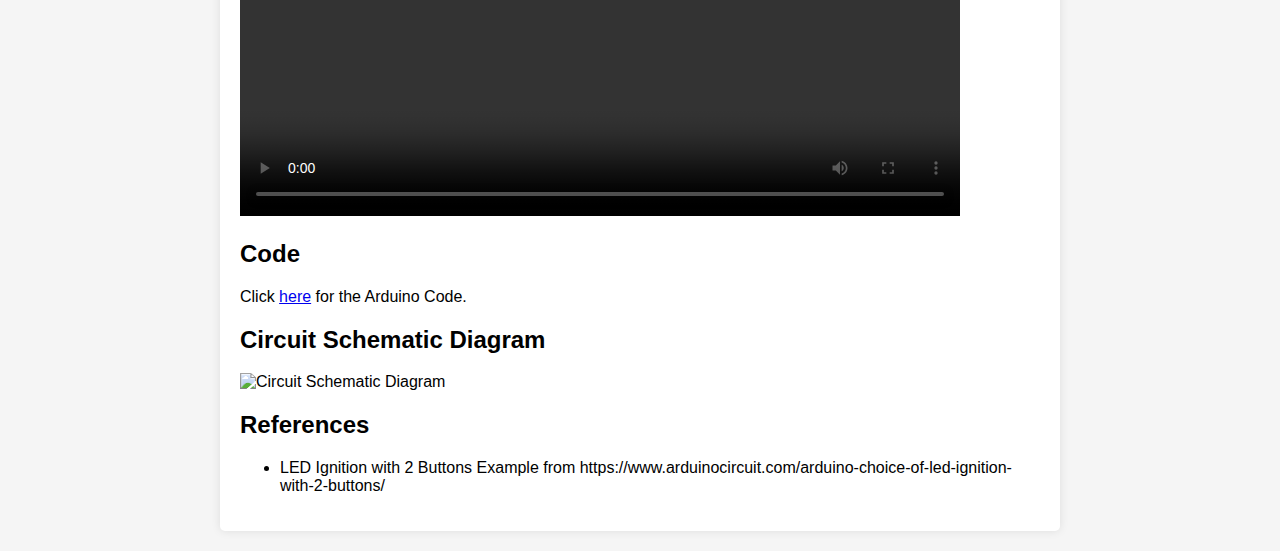
==== commit 2faace44: "Updated index.html" ====
--- a/index.html
+++ b/index.html
@@ -17,7 +17,7 @@
         </p>
         <h2>Functionality</h2>
         <p>
-            DigiEmoji is created with LEDs, a pushbutton and an Arduino Uno. Its main purpose is to serve as a piece of homedecor that can instantly enhance the atmosphere of a room (and even one's mind). With five built-in designs that can be controlled with a pushbutton, one has multiple options to choose from based on their mood or liking. Or, if their liking changes, another design is ready to take on the spotlight!
+            DigiEmoji is created with LEDs, a pushbutton and an Arduino Uno. Its main purpose is to serve as a piece of homedecor that can instantly enhance the atmosphere of a room (and even one's mind). With five built-in designs that can be controlled with a pushbutton, one has multiple options to choose from based on their mood or liking. Or, if their mood changes, another design is ready to take on the spotlight!
         </p>
         <p>
             The five designs are: Watermelon, Flower, Strawberry, Heart and Smiley Face. The user is able to iterate through these designs by pressing the pushbutton and the respective LEDs light up for the design selected. As well, once the last design is reached, the first design is displayed after clicking on the pushbutton therefore a cyclic iteration is implemented for the display of designs.
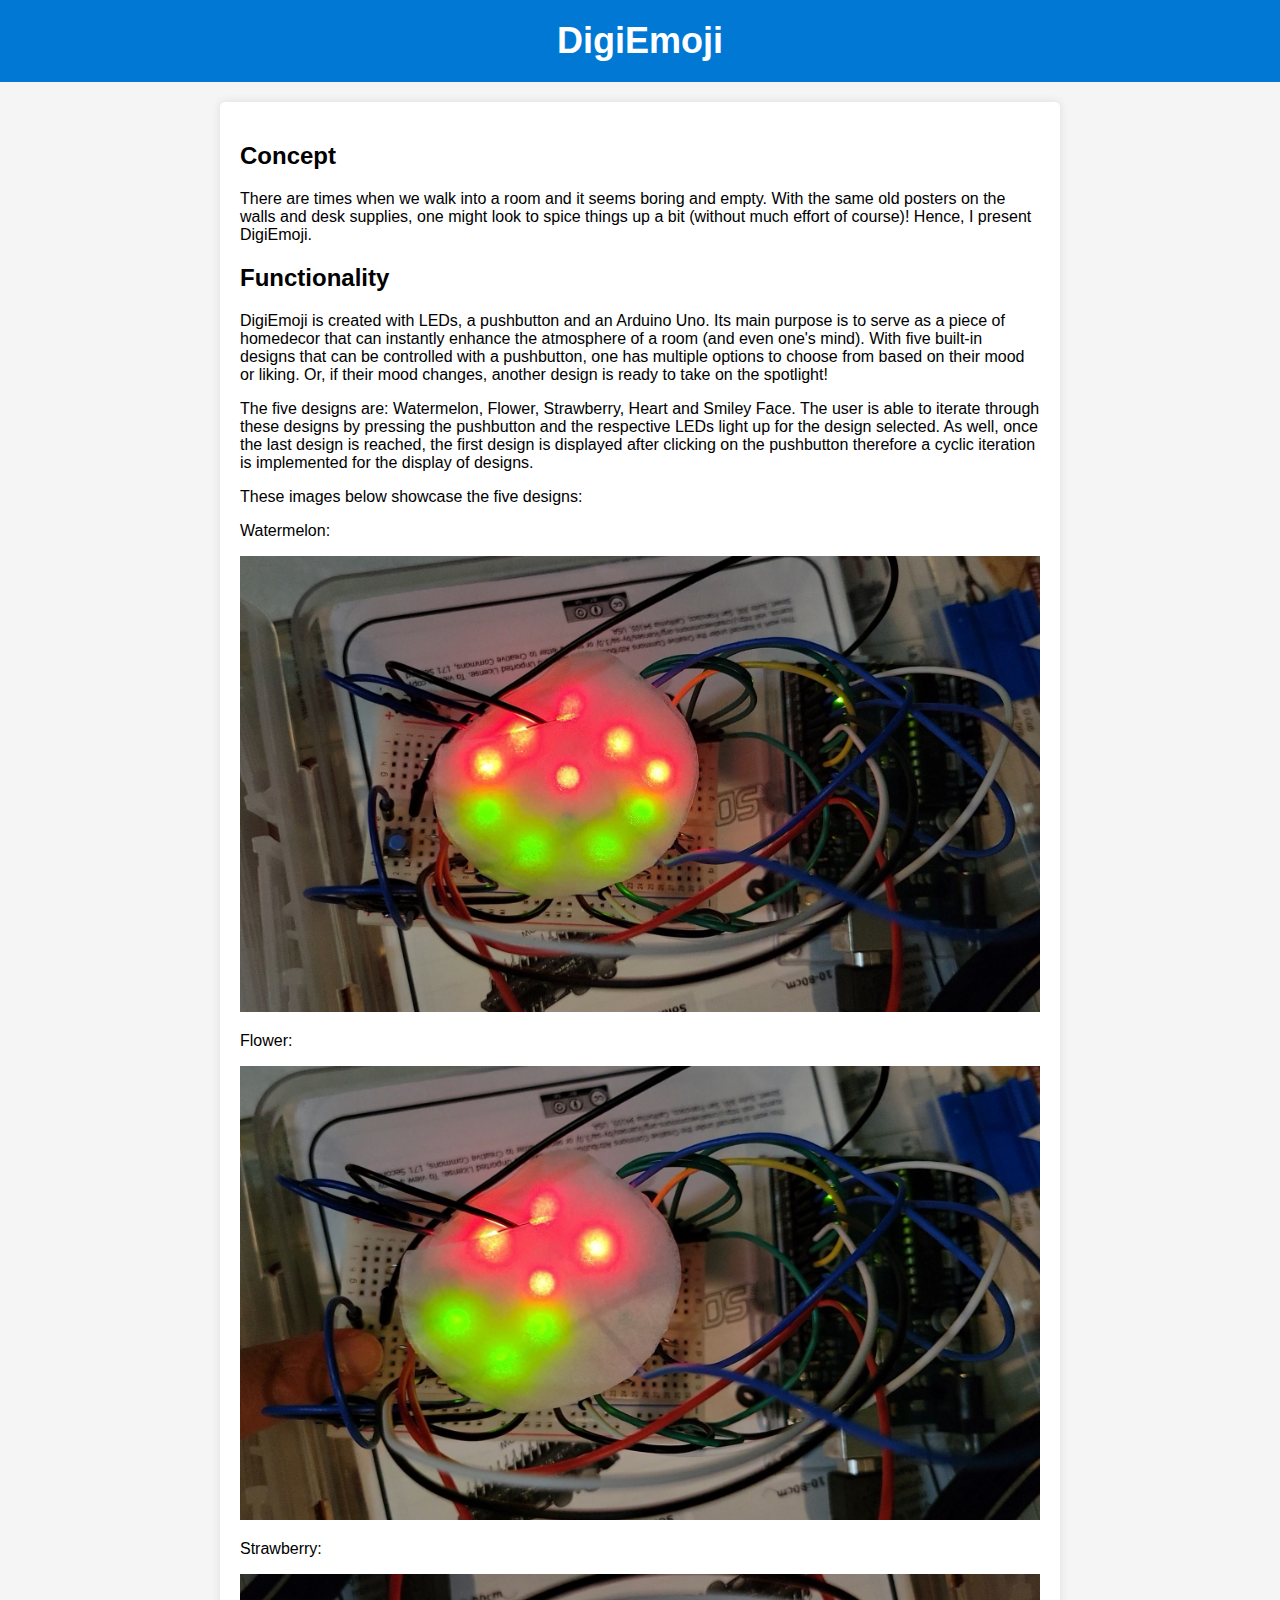
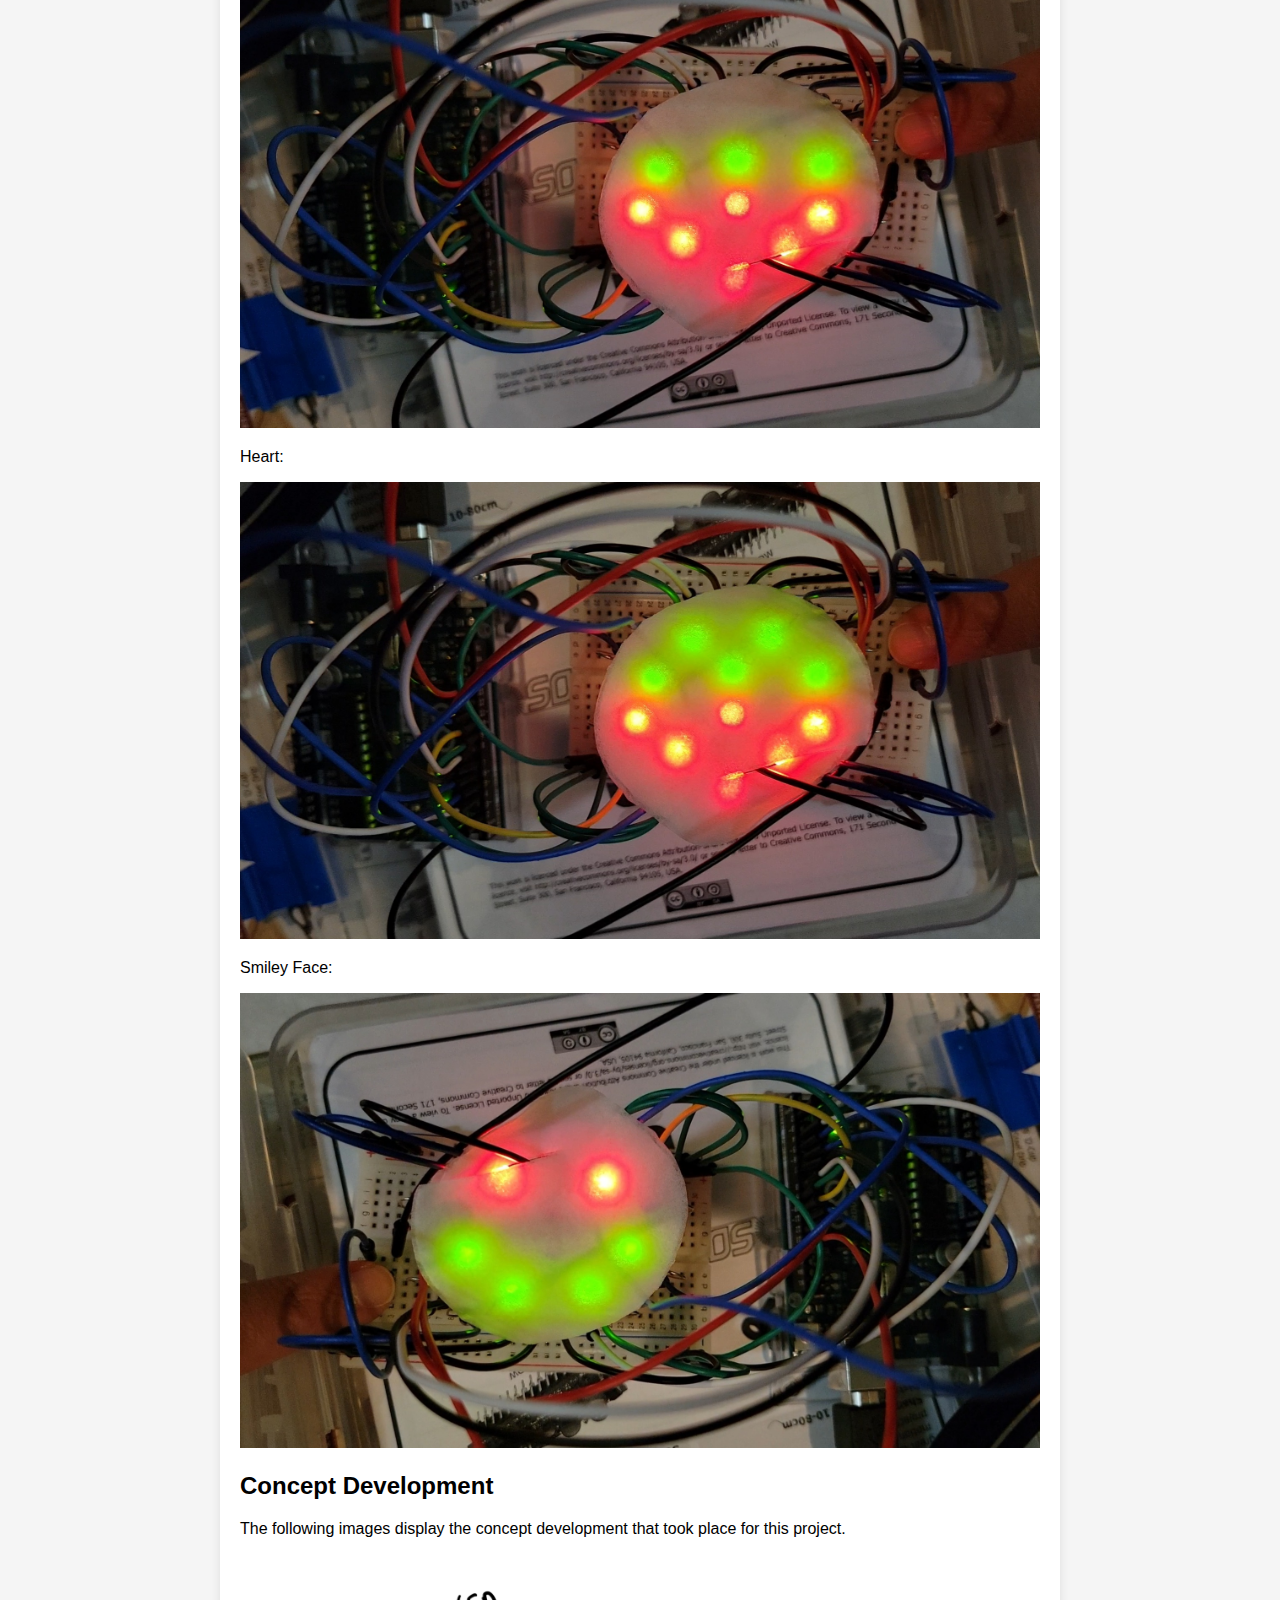
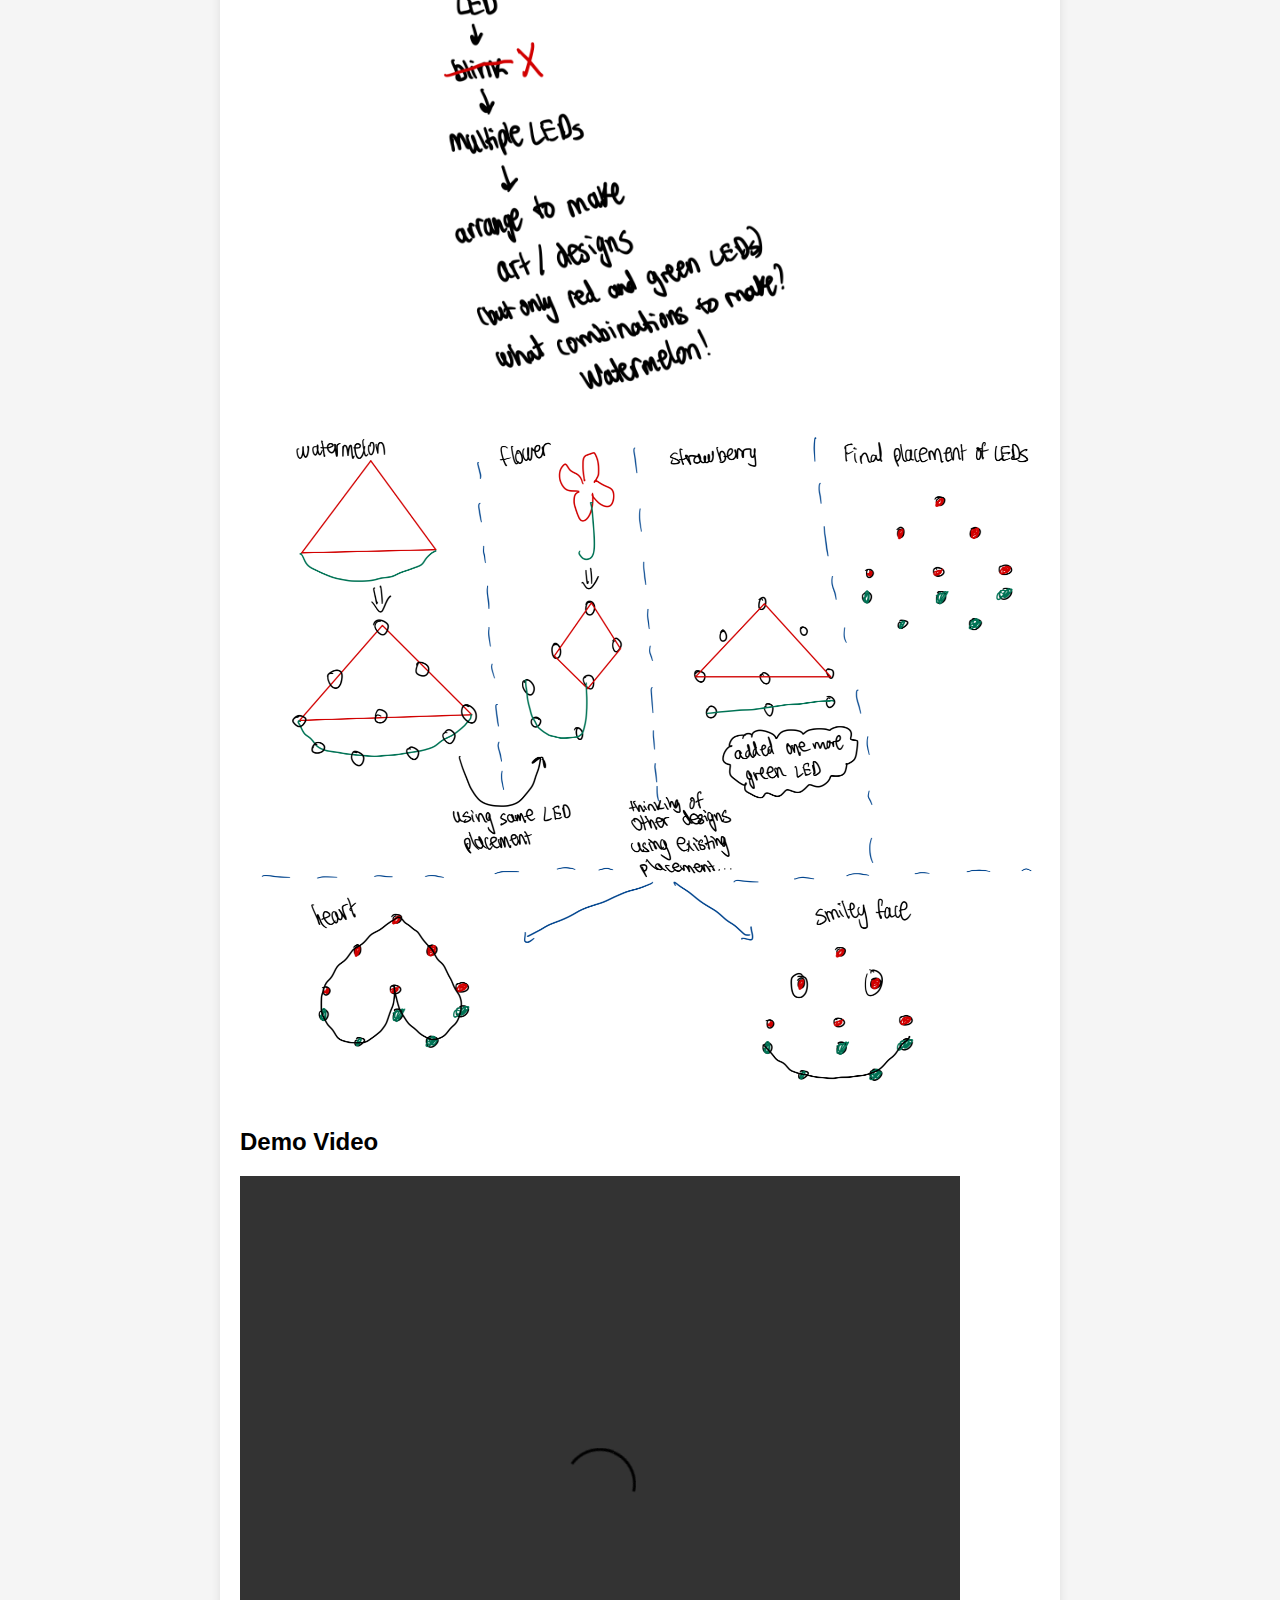
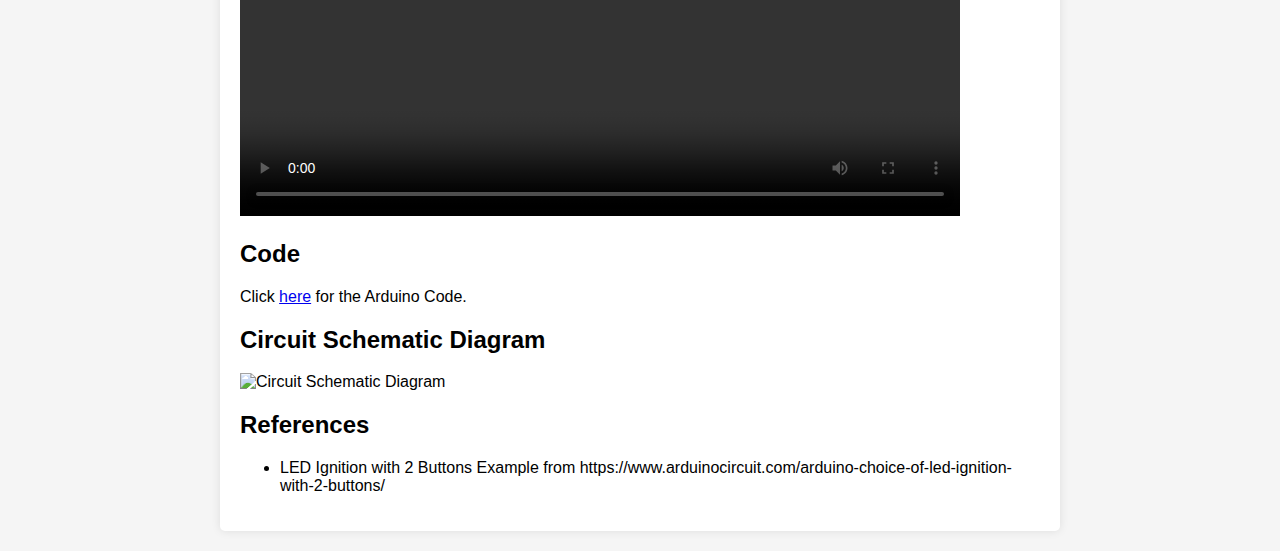
==== commit 06e345e9: "Updated index.html" ====
--- a/index.html
+++ b/index.html
@@ -38,7 +38,7 @@
         <img src="SmileyFace.jpg" alt="Smiley Face Design">
 
         <h2>Concept Development</h2>
-        <p>The following image displays the concept development that took place for this project.</p>
+        <p>The following images display the concept development that took place for this project.</p>
         <img src="ConceptDev1.PNG" alt="Concept Development Image 1">
         <img src="ConceptDev2.PNG" alt="Concept Development Image 2">
 
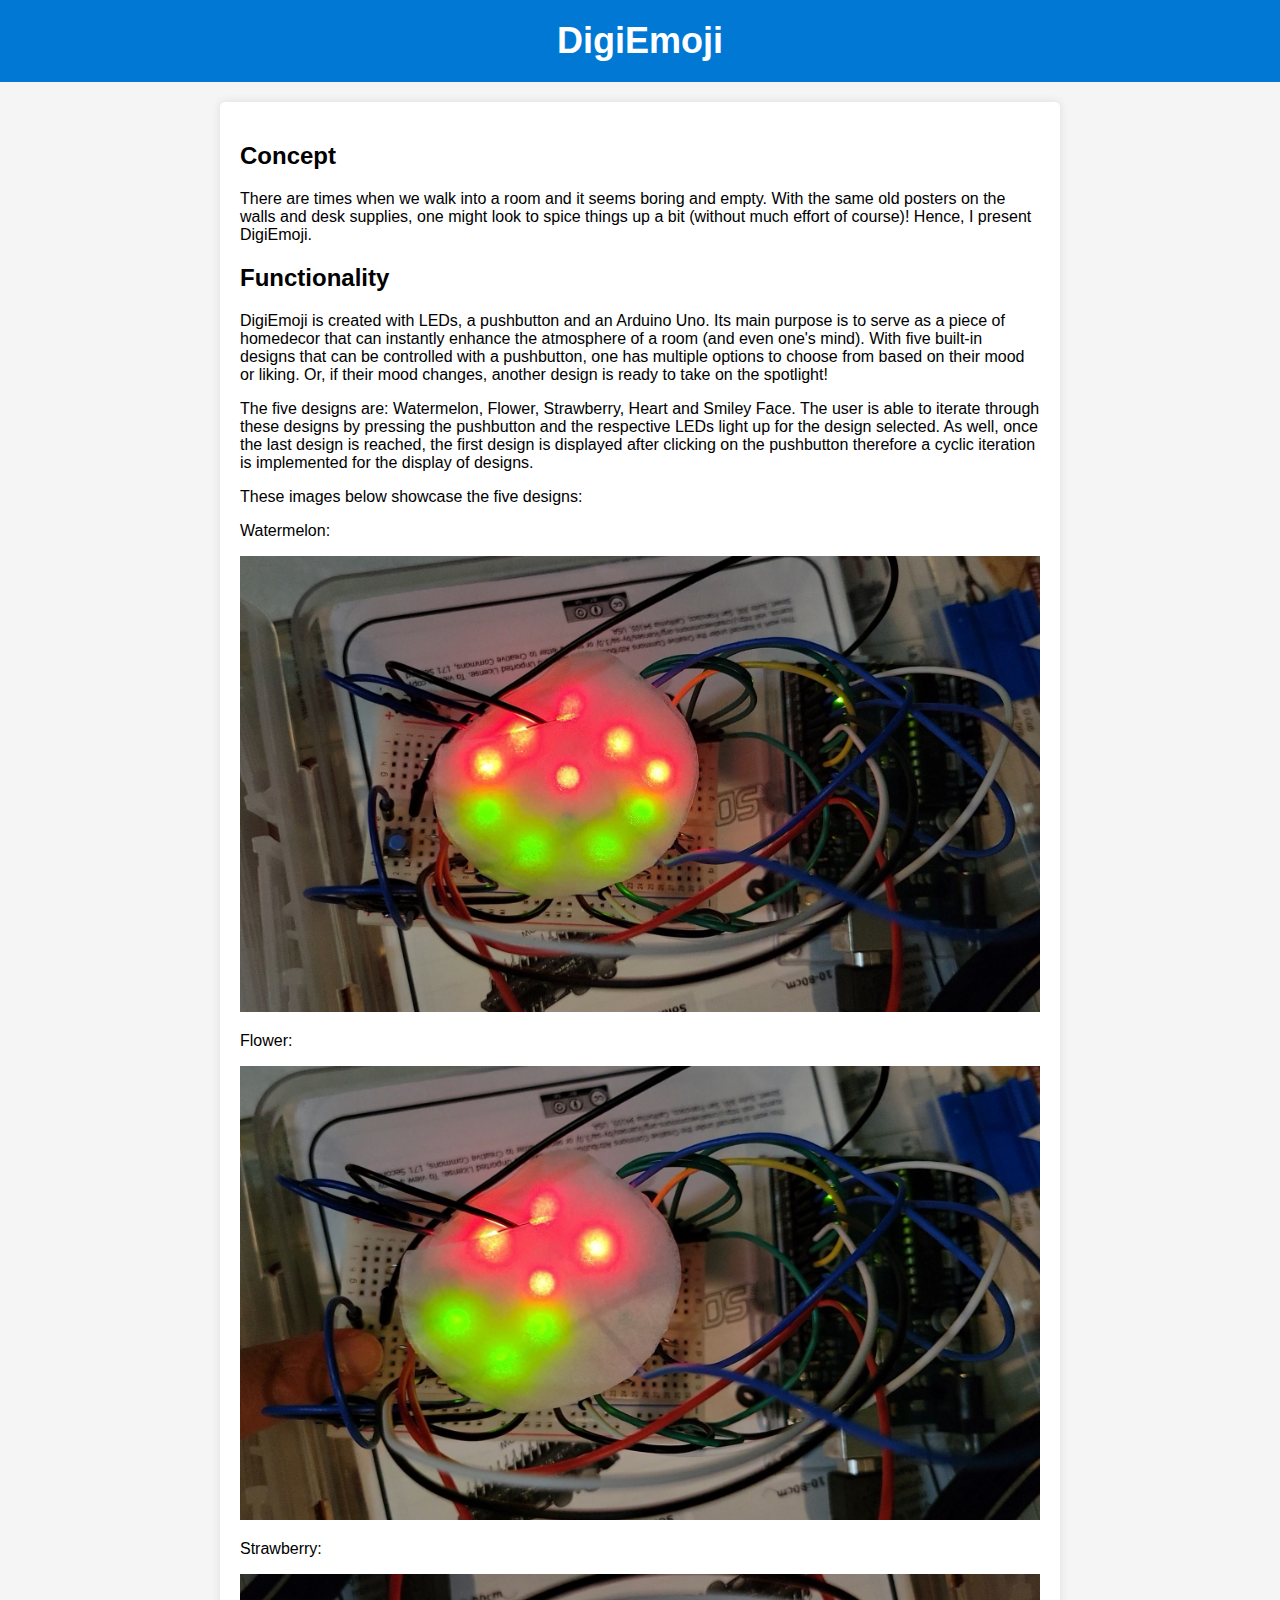
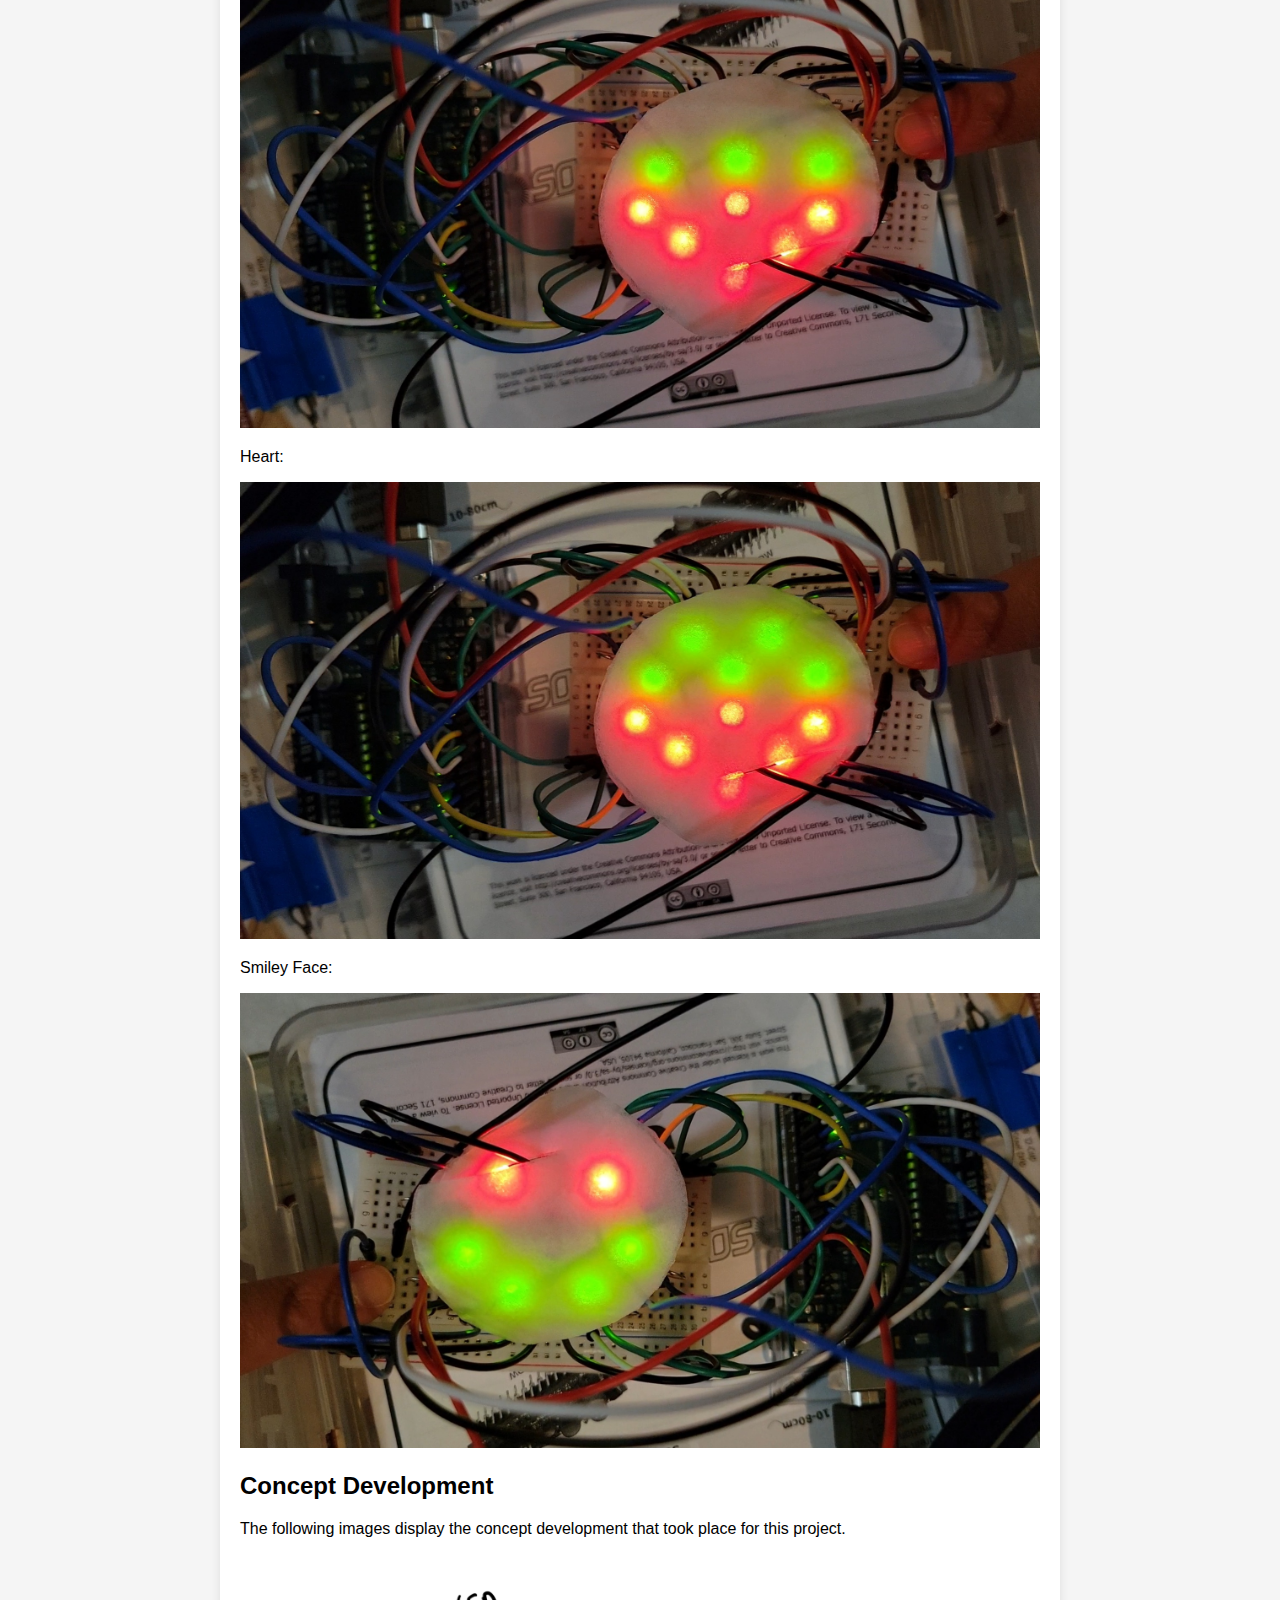
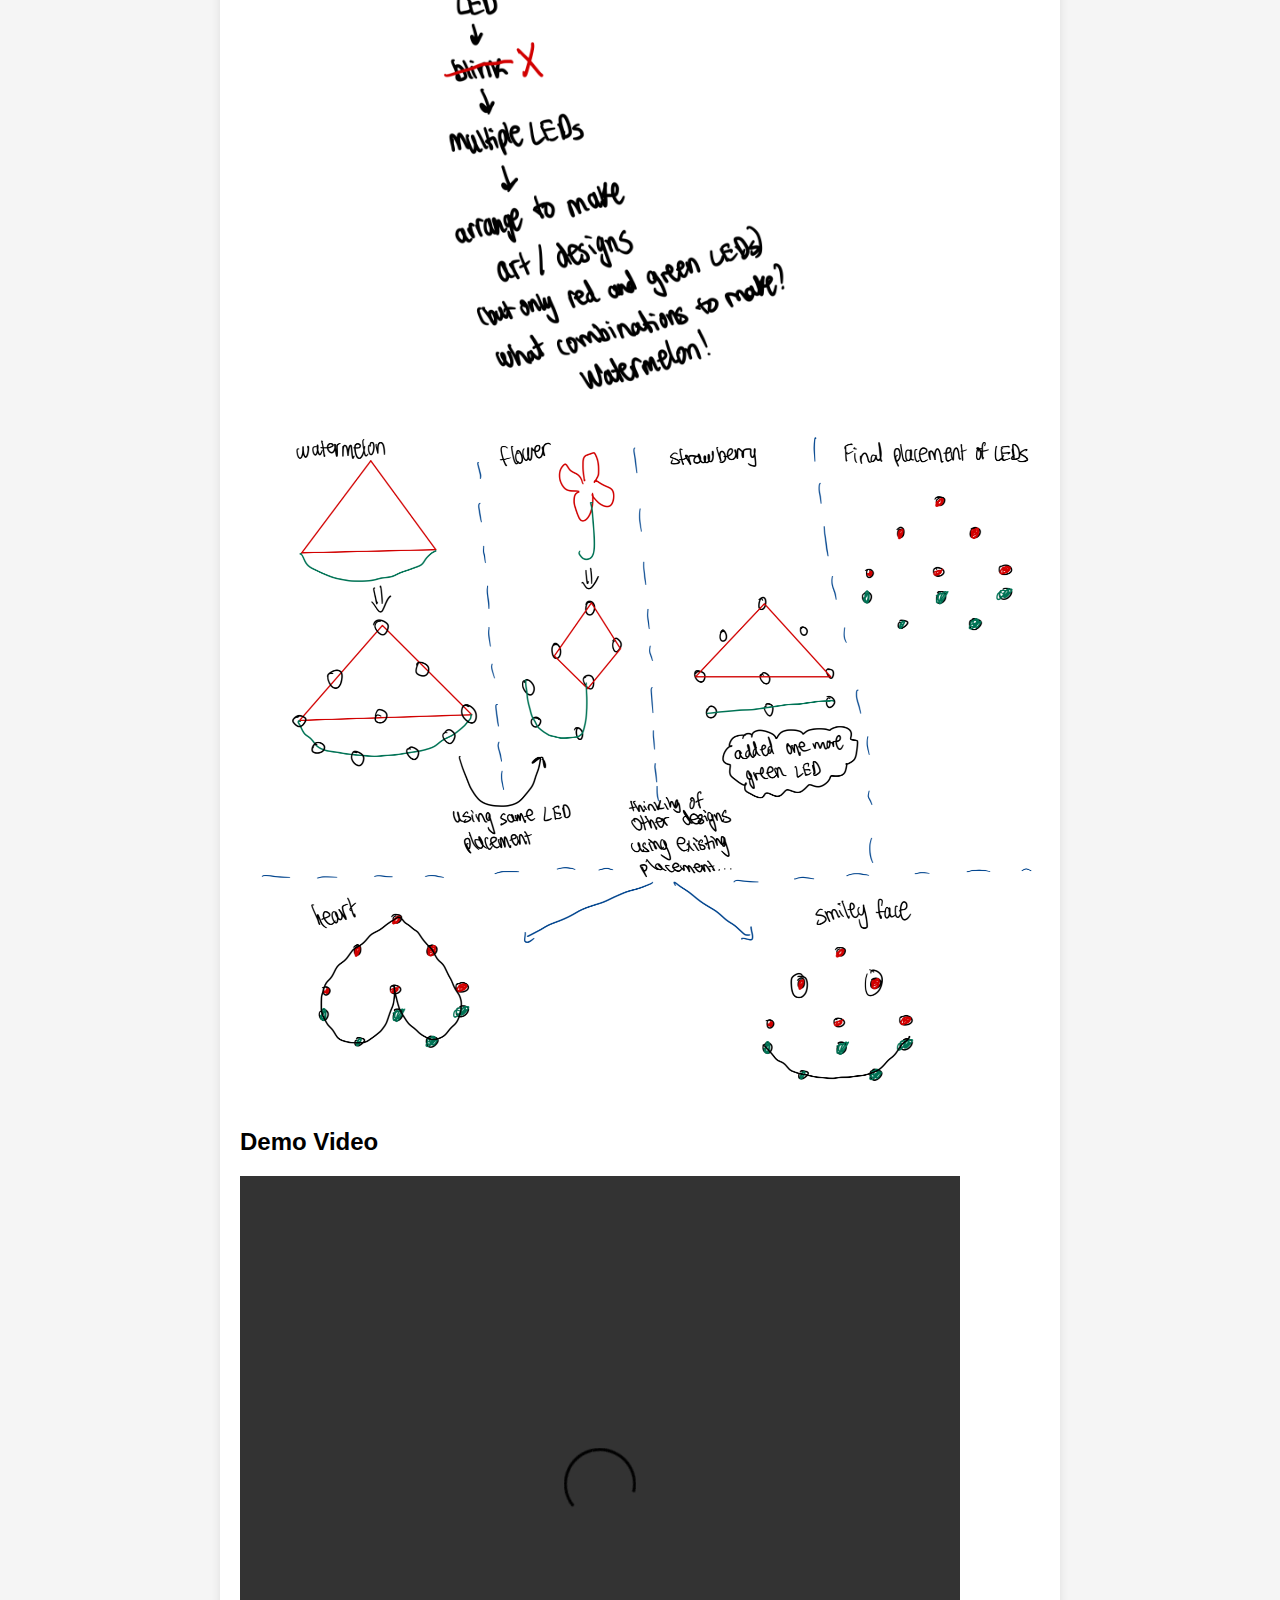
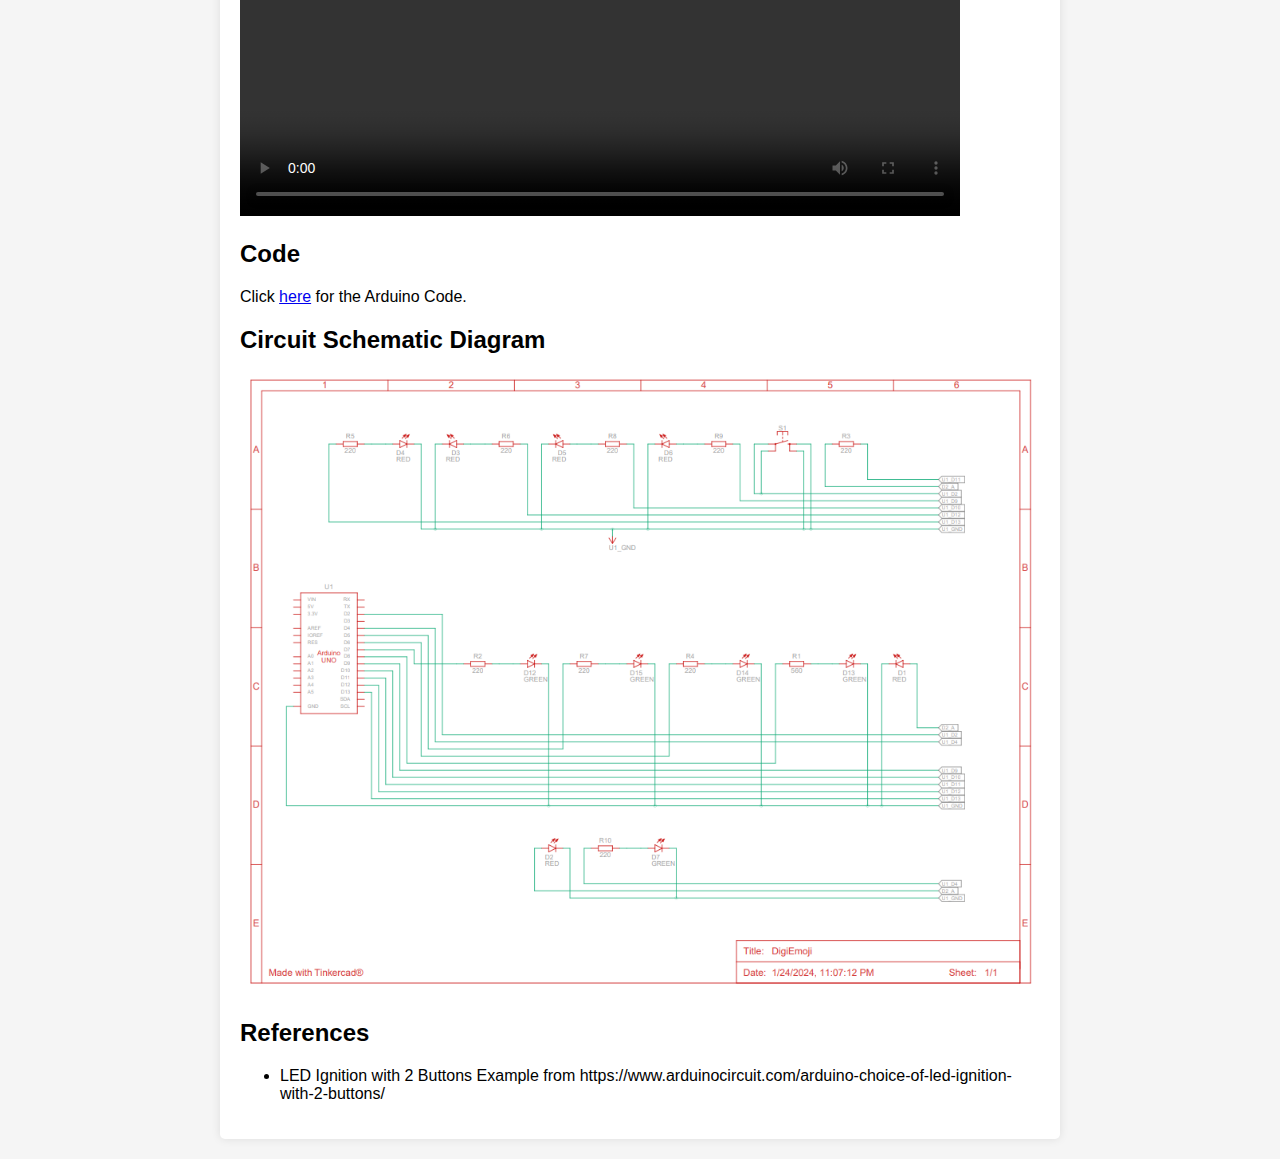
==== commit 4ec6efbb: "Updated index.html" ====
--- a/index.html
+++ b/index.html
@@ -51,7 +51,7 @@
         <p>Click <a href="https://github.com/vemulapalli3/vemulapalli3.github.io/blob/main/DigiEmoji/DigiEmoji.ino" target="_blank">here</a> for the Arduino Code.</p>
 
         <h2>Circuit Schematic Diagram</h2>
-        <img src="schematic.PNG" alt="Circuit Schematic Diagram">
+        <img src="Schematic.PNG" alt="Circuit Schematic Diagram">
 
         <h2>References</h2>
         <p>
